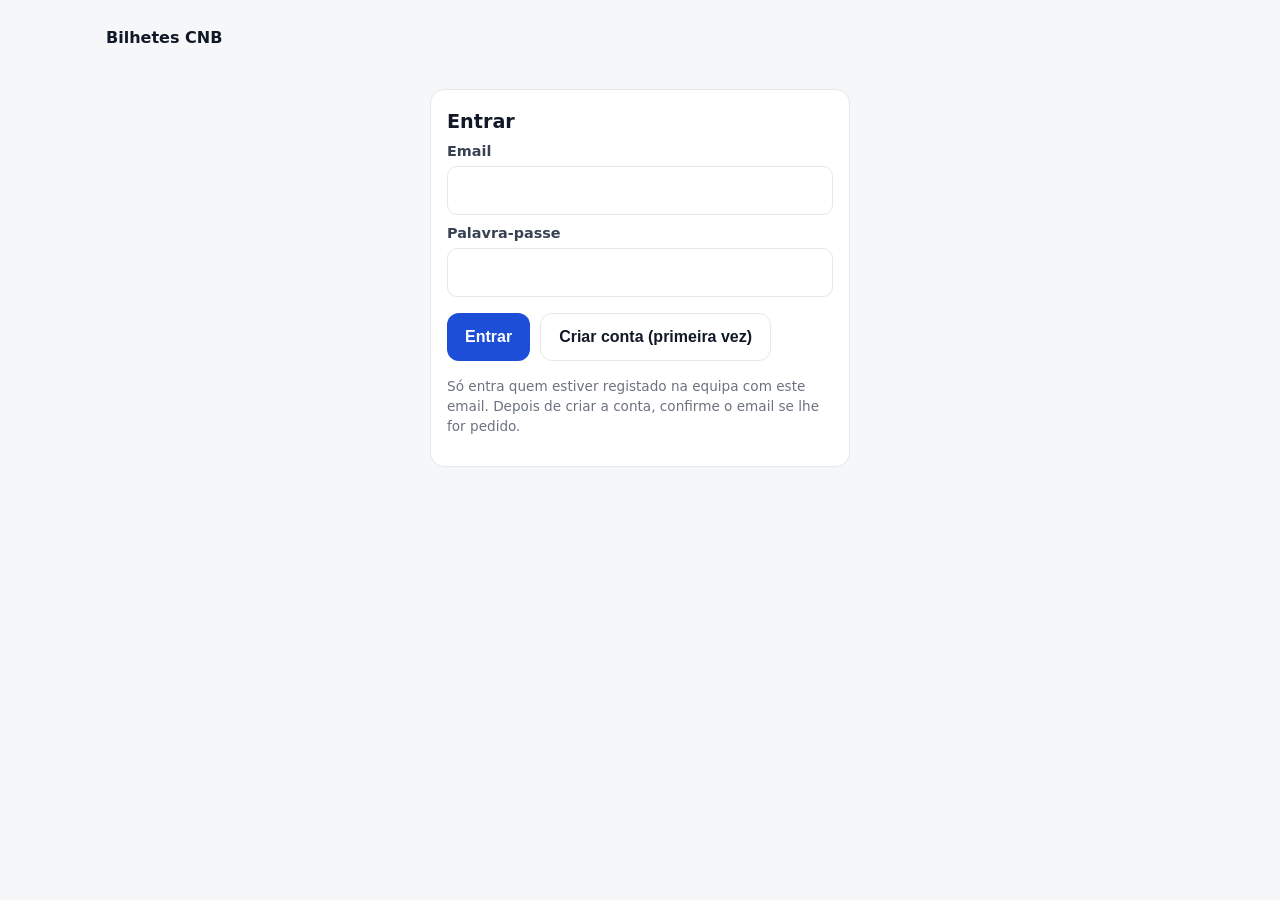
==== admin/index.html @ db4824f4 "Add files via upload" ====
<!doctype html>
<html lang="pt">
<head>
<meta charset="utf-8"><meta name="viewport" content="width=device-width, initial-scale=1">
<title>Bilhetes CNB · Administração</title>
<link rel="stylesheet" href="../comum.css">
<style>
  .contentor{max-width:1100px}
  nav{display:flex;gap:4px;flex-wrap:wrap;margin:8px 0 14px}nav a{padding:8px 12px;border-radius:10px;text-decoration:none;color:#374151;font-weight:600;font-size:.92rem}nav a.act{background:#fff;border:1px solid var(--borda);color:var(--azul-escuro)}
  .grelha{display:grid;grid-template-columns:repeat(auto-fit,minmax(240px,1fr));gap:12px}
  .kpi b{display:block;font-size:1.6rem}
  .tabs{display:flex;gap:6px;margin:8px 0}.tabs button{background:#fff;border:1px solid var(--borda);border-radius:999px;padding:6px 12px;font-weight:600}.tabs button.act{background:var(--azul);color:#fff;border-color:var(--azul)}
  .estado-paga{color:var(--verde);font-weight:700}.estado-reservada{color:var(--amarelo);font-weight:700}.estado-cancelada,.estado-reembolsada,.estado-anulado{color:var(--vermelho)}
  dialog{border:0;border-radius:16px;padding:0;width:min(640px,96vw)}dialog .cartao{margin:0;border:0}dialog::backdrop{background:rgba(0,0,0,.4)}
  .acc{display:flex;gap:6px;flex-wrap:wrap}.acc .btn{padding:6px 10px;min-height:0;font-size:.85rem;width:auto}
  .trocar{overflow:auto}
  @media(max-width:700px){table{font-size:.85rem}}
</style>
</head>
<body>
<div class="contentor">
  <div class="topo"><div><b>Bilhetes CNB</b> <span class="mudo" id="quem"></span></div><div class="linha"><button class="btn sec oculto" id="btnSair">Sair</button></div></div>

  <section id="login" class="cartao" style="max-width:420px;margin:30px auto">
    <h2>Entrar</h2>
    <label>Email</label><input id="email" type="email" autocomplete="username">
    <label>Palavra-passe</label><input id="senha" type="password" autocomplete="current-password">
    <p class="linha"><button class="btn" id="btnEntrar">Entrar</button><button class="btn sec" id="btnCriar">Criar conta (primeira vez)</button></p>
    <p class="mudo pequeno">Só entra quem estiver registado na equipa com este email. Depois de criar a conta, confirme o email se lhe for pedido.</p>
    <p id="loginMsg" class="oculto"></p>
  </section>

  <nav id="nav" class="oculto">
    <a href="#painel">Painel</a><a href="#eventos">Eventos</a><a href="#vendas">Vendas</a><a href="#convites">Convites</a><a href="#clientes">Clientes</a><a href="#campanhas">Campanhas</a><a href="#mensagens">Mensagens</a><a href="#relatorios">Relatórios</a><a href="#pulseiras">Pulseiras</a><a href="#definicoes">Definições</a>
  </nav>
  <div id="app"></div>
</div>
<dialog id="dlg"><div class="cartao" id="dlgCorpo"></div></dialog>

<script src="../config.js"></script>
<script type="module">
import { createClient } from "https://esm.sh/@supabase/supabase-js@2";
import { C, $, $$, esc, data, dataCurta, hora, mt, md, mostrarErro } from "../comum.js";
const sb = createClient(C.SUPABASE_URL, C.SUPABASE_ANON_KEY);
let eu = null; // ficha de staff
const app = $("#app");

// ---------- sessão ----------
$("#btnEntrar").onclick = async () => { const { error } = await sb.auth.signInWithPassword({ email: $("#email").value.trim(), password: $("#senha").value }); if (error) return msgLogin(error.message, true); arranque(); };
$("#btnCriar").onclick = async () => { const { error } = await sb.auth.signUp({ email: $("#email").value.trim(), password: $("#senha").value }); if (error) return msgLogin(error.message, true); msgLogin("Conta criada. Se recebeu um email de confirmação, confirme e volte a entrar."); };
$("#btnSair").onclick = async () => { await sb.auth.signOut(); location.reload(); };
function msgLogin(t, erro) { const m = $("#loginMsg"); m.className = erro ? "erro" : "ok"; m.textContent = t; }
async function arranque() {
  const { data: { session } } = await sb.auth.getSession(); if (!session) return;
  const { data: s } = await sb.rpc("fn_staff_actual");
  if (!s) return msgLogin("Esta conta não está na equipa. Peça ao administrador para o registar com este email.", true);
  eu = s; $("#login").classList.add("oculto"); $("#nav").classList.remove("oculto"); $("#btnSair").classList.remove("oculto"); $("#quem").textContent = `· ${s.nome} (${s.perfil})`;
  if (!location.hash) location.hash = "#painel"; rota();
}
window.addEventListener("hashchange", rota);
async function rota() { if (!eu) return; const r = location.hash.replace("#", "").split("/"); $$("#nav a").forEach((a) => a.classList.toggle("act", a.getAttribute("href") === "#" + r[0]));
  app.innerHTML = "<p class='mudo'>A carregar…</p>";
  try { await ({ painel, eventos, vendas, convites, clientes, campanhas, mensagens, relatorios, pulseiras, definicoes }[r[0]] || painel)(r.slice(1)); }
  catch (e) { app.innerHTML = `<div class="erro">${esc(e.message || e)}</div>`; } }

// ---------- utilitários ----------
async function rpc(fn, args) { const { data, error } = await sb.rpc(fn, args); if (error) throw new Error(error.message); return data; }
async function q(builder) { const { data, error } = await builder; if (error) throw new Error(error.message); return data; }
function dialogo(html, onOpen) { $("#dlgCorpo").innerHTML = html + `<p class="linha" style="justify-content:flex-end"><button class="btn sec" id="dlgFechar">Fechar</button></p>`; $("#dlg").showModal(); $("#dlgFechar").onclick = () => $("#dlg").close(); onOpen?.(); }
const v = (id) => $("#" + id)?.value?.trim();
const opt = (lista, val, lab, sel) => lista.map((x) => `<option value="${x[val]}" ${sel == x[val] ? "selected" : ""}>${esc(lab(x))}</option>`).join("");
const campo = (id, rot, tipo = "text", val = "", extra = "") => `<label>${rot}</label><input id="${id}" type="${tipo}" value="${esc(val)}" ${extra}>`;
async function eventosLista() { return q(sb.from("eventos").select("id, nome, slug, inicio_em, estado, lotacao").order("inicio_em", { ascending: false })); }
const isoLocal = (iso) => iso ? new Date(new Date(iso).getTime() - new Date().getTimezoneOffset() * 60000).toISOString().slice(0, 16) : "";
const deLocal = (s) => s ? new Date(s).toISOString() : null;

// ---------- painel ----------
async function painel() {
  const r = await q(sb.from("v_conciliacao_evento").select("*"));
  const evs = await eventosLista(); const por = Object.fromEntries(r.map((x) => [x.evento_id, x]));
  app.innerHTML = `<h1>Painel</h1><div class="grelha">` + evs.filter((e) => e.estado !== "encerrado" && e.estado !== "cancelado").map((e) => { const c = por[e.id] || {}; return `<div class="cartao kpi"><div class="mudo">${dataCurta(e.inicio_em)} · <span class="etiqueta">${e.estado}</span></div><h3>${esc(e.nome)}</h3>
    <div class="linha"><div><b>${c.bilhetes_emitidos ?? 0}</b><span class="mudo pequeno">bilhetes</span></div><div><b>${mt(c.receita)}</b><span class="mudo pequeno">receita</span></div><div><b>${c.validados ?? 0}</b><span class="mudo pequeno">entraram</span></div></div>
    <div class="mudo pequeno">${c.reservas_por_pagar ?? 0} reservas por pagar · ${c.convites ?? 0} convites · ${c.envios_falhados ?? 0} envios falhados</div>
    <p class="acc"><a class="btn" href="#vendas/${e.id}">Vendas</a><a class="btn sec" href="#eventos/${e.id}">Editar</a><a class="btn sec" href="../comprar/?e=${e.slug}" target="_blank">Página de compra</a></p></div>`; }).join("") + `</div>`;
}

// ---------- eventos ----------
async function eventos([id]) {
  if (id === "novo" || id) return editarEvento(id === "novo" ? null : id);
  const evs = await eventosLista();
  app.innerHTML = `<div class="topo"><h1>Eventos</h1>${eu.perfil === "admin" ? `<a class="btn" href="#eventos/novo">Novo evento</a>` : ""}</div><div class="cartao trocar"><table><tr><th>Evento</th><th>Data</th><th>Estado</th><th>Lotação</th><th></th></tr>${evs.map((e) => `<tr><td><b>${esc(e.nome)}</b><br><span class="mudo pequeno">/${e.slug}</span></td><td>${data(e.inicio_em)}</td><td>${e.estado}</td><td>${e.lotacao}</td><td class="acc"><a class="btn sec" href="#eventos/${e.id}">Abrir</a></td></tr>`).join("")}</table></div>`;
}
async function editarEvento(id) {
  const ev = id ? (await q(sb.from("eventos").select("*").eq("id", id).single())) : { nome: "", slug: "", lotacao: 300, estado: "rascunho", reentrada_permitida: true, idade_minima: 18, transferencia_ate_horas: 24, faq: [] };
  const tipos = id ? await q(sb.from("tipos_bilhete").select("*, lotes_preco(*)").eq("evento_id", id).order("ordem")) : [];
  const admin = eu.perfil === "admin";
  app.innerHTML = `<p><a href="#eventos">← Eventos</a></p><h1>${id ? esc(ev.nome) : "Novo evento"}</h1>
  <div class="cartao"><div class="grelha">
    <div>${campo("nome", "Nome", "text", ev.nome)}${campo("slug", "Endereço (slug)", "text", ev.slug, 'placeholder="noite-de-fado"')}<label>Estado</label><select id="estado">${opt(["rascunho", "a_venda", "esgotado", "encerrado", "cancelado"].map((x) => ({ x })), "x", (o) => o.x, ev.estado)}</select></div>
    <div>${campo("inicio", "Início", "datetime-local", isoLocal(ev.inicio_em))}${campo("portas", "Abertura de portas", "datetime-local", isoLocal(ev.portas_em))}${campo("lotacao", "Lotação (máx. 1.200)", "number", ev.lotacao, 'max="1200" min="1"')}</div>
    <div>${campo("local", "Local", "text", ev.local || C.LOCAL)}${campo("idade", "Idade mínima", "number", ev.idade_minima)}${campo("transf", "Transferência até (horas antes)", "number", ev.transferencia_ate_horas)}<div class="cx"><input type="checkbox" id="reentrada" ${ev.reentrada_permitida ? "checked" : ""}><label for="reentrada" style="margin:0">Permite saída e reentrada com a pulseira</label></div><div class="cx"><input type="checkbox" id="soInv" ${ev.so_pulseiras_inventario ? "checked" : ""}><label for="soInv" style="margin:0">Só aceita pulseiras do inventário (lista do fornecedor)</label></div></div>
  </div>
  <label>Descrição</label><textarea id="descricao" rows="3">${esc(ev.descricao || "")}</textarea>
  ${campo("imagem", "URL da imagem de capa", "text", ev.imagem_url || "")}
  <label>Perguntas frequentes (uma por linha: Pergunta | Resposta)</label><textarea id="faq" rows="4">${esc((ev.faq || []).map((f) => `${f.pergunta} | ${f.resposta}`).join("\n"))}</textarea>
  ${admin ? `<p><button class="btn" id="btnGuardar">Guardar evento</button></p>` : ""}<p id="evMsg" class="oculto"></p></div>
  ${id ? `<div class="cartao"><div class="topo"><h2>Tipos de bilhete e lotes</h2>${admin ? `<button class="btn sec" id="btnNovoTipo">Novo tipo</button>` : ""}</div><div class="trocar"><table><tr><th>Tipo</th><th>Natureza</th><th>Preço base</th><th>Qtd</th><th>Pulseira</th><th>Lotes</th><th></th></tr>
    ${tipos.map((t) => `<tr><td><b>${esc(t.nome)}</b>${t.instrucao_porta ? `<br><span class="mudo pequeno">${esc(t.instrucao_porta)}</span>` : ""}</td><td>${t.tipo}</td><td>${mt(t.preco_base)}</td><td>${t.quantidade}</td><td><span style="display:inline-block;width:14px;height:14px;border-radius:7px;background:${t.cor_hex};vertical-align:middle"></span> ${esc(t.cor_pulseira)}</td>
    <td class="pequeno">${(t.lotes_preco || []).sort((a, b) => a.ordem - b.ordem).map((l) => `${esc(l.nome)}: ${mt(l.preco)}${l.termina_em ? " até " + data(l.termina_em) : ""}${l.termina_apos_qtd ? " ou " + l.termina_apos_qtd + " vendidos" : ""}${l.so_crm ? " (só CRM)" : ""}`).join("<br>") || "—"}</td>
    <td class="acc">${admin ? `<button class="btn sec" data-tipo="${t.id}">Editar</button>` : ""}</td></tr>`).join("")}</table></div></div>
  <div class="cartao"><h2>Quotas de convites</h2><div id="quotas"></div></div>
  <div class="cartao"><h2>Códigos promocionais</h2><div id="promos"></div></div>` : ""}`;
  $("#btnGuardar") && ($("#btnGuardar").onclick = async () => {
    const faq = v("faq").split("\n").filter((l) => l.includes("|")).map((l) => { const [p, ...r] = l.split("|"); return { pergunta: p.trim(), resposta: r.join("|").trim() }; });
    const obj = { nome: v("nome"), slug: v("slug").toLowerCase().replace(/[^a-z0-9-]/g, "-"), estado: v("estado"), inicio_em: deLocal(v("inicio")), portas_em: deLocal(v("portas")), lotacao: Number(v("lotacao")), local: v("local"), idade_minima: Number(v("idade")), transferencia_ate_horas: Number(v("transf")), reentrada_permitida: $("#reentrada").checked, so_pulseiras_inventario: $("#soInv").checked, descricao: v("descricao"), imagem_url: v("imagem") || null, faq };
    try { const r = id ? await q(sb.from("eventos").update(obj).eq("id", id).select().single()) : await q(sb.from("eventos").insert(obj).select().single()); location.hash = "#eventos/" + r.id; if (id) { $("#evMsg").className = "ok"; $("#evMsg").textContent = "Guardado."; rota(); } }
    catch (e) { mostrarErro($("#evMsg"), e); } });
  if (!id) return;
  $("#btnNovoTipo") && ($("#btnNovoTipo").onclick = () => editarTipo(id, null));
  $$("[data-tipo]").forEach((b) => b.onclick = () => editarTipo(id, tipos.find((t) => t.id === b.dataset.tipo)));
  // quotas
  const staff = await q(sb.from("staff").select("id, nome, perfil").eq("activo", true).order("nome"));
  const quotas = await q(sb.from("quotas_convites").select("*").eq("evento_id", id));
  $("#quotas").innerHTML = `<table>${staff.map((s) => { const qu = quotas.find((x) => x.staff_id === s.id); return `<tr><td>${esc(s.nome)} <span class="mudo pequeno">${s.perfil}</span></td><td style="width:140px"><input type="number" min="0" value="${qu?.quota ?? 0}" data-quota="${s.id}" ${admin ? "" : "disabled"}></td></tr>`; }).join("")}</table>${admin ? `<p><button class="btn sec" id="btnQuotas">Guardar quotas</button></p>` : ""}`;
  $("#btnQuotas") && ($("#btnQuotas").onclick = async () => { const rows = $$("[data-quota]").map((i) => ({ staff_id: i.dataset.quota, evento_id: id, quota: Number(i.value) })); await q(sb.from("quotas_convites").upsert(rows)); alert("Quotas guardadas."); });
  // promos
  const promos = await q(sb.from("codigos_promo").select("*").or(`evento_id.eq.${id},evento_id.is.null`).order("criado_em", { ascending: false }));
  $("#promos").innerHTML = `<table><tr><th>Código</th><th>Desconto</th><th>Usos</th><th>Promotor</th><th>Validade</th></tr>${promos.map((p) => `<tr><td><b>${esc(p.codigo)}</b>${p.evento_id ? "" : " <span class='mudo pequeno'>(todos)</span>"}</td><td>${p.desconto_pct ? p.desconto_pct + "%" : ""} ${p.desconto_valor ? mt(p.desconto_valor) : ""}</td><td>${p.usos}${p.max_usos ? "/" + p.max_usos : ""}</td><td>${esc(p.promotor_nome || "")} ${p.comissao_pct ? p.comissao_pct + "%" : ""}</td><td>${p.valido_ate ? data(p.valido_ate) : "—"}</td></tr>`).join("")}</table>
  ${["admin", "comunicacao"].includes(eu.perfil) ? `<div class="linha" style="margin-top:10px"><input id="pCod" placeholder="CÓDIGO" style="flex:1"><input id="pPct" type="number" placeholder="% desconto" style="width:120px"><input id="pVal" type="number" placeholder="MT desconto" style="width:120px"><input id="pMax" type="number" placeholder="máx. usos" style="width:110px"><input id="pProm" placeholder="promotor" style="flex:1"><input id="pCom" type="number" placeholder="% comissão" style="width:110px"><button class="btn" id="btnPromo">Criar</button></div>` : ""}`;
  $("#btnPromo") && ($("#btnPromo").onclick = async () => { try { await q(sb.from("codigos_promo").insert({ evento_id: id, codigo: v("pCod").toUpperCase(), desconto_pct: v("pPct") || null, desconto_valor: v("pVal") || null, max_usos: v("pMax") || null, promotor_nome: v("pProm") || null, comissao_pct: v("pCom") || 0 })); rota(); } catch (e) { alert(e.message); } });
}
function editarTipo(eventoId, t) {
  t = t || { nome: "", tipo: "pago", preco_base: 0, quantidade: 100, cor_pulseira: "azul", cor_hex: "#2563eb", ordem: 1, lotes_preco: [] };
  const lotes = (t.lotes_preco || []).sort((a, b) => a.ordem - b.ordem);
  dialogo(`<h2>${t.id ? "Editar tipo" : "Novo tipo de bilhete"}</h2>${campo("tNome", "Nome", "text", t.nome)}<label>Natureza</label><select id="tTipo">${opt([{ x: "pago", n: "Pago" }, { x: "convite", n: "Convite (escrito CONVITE)" }, { x: "convite_especial", n: "Convite especial (sinal dourado, sem a palavra convite)" }], "x", (o) => o.n, t.tipo)}</select>
  <div class="grelha">${campo("tPreco", "Preço base (MT)", "number", t.preco_base)}${campo("tQtd", "Quantidade", "number", t.quantidade)}${campo("tCor", "Cor da pulseira", "text", t.cor_pulseira)}${campo("tHex", "Cor (hex)", "color", t.cor_hex)}${campo("tOrdem", "Ordem", "number", t.ordem)}</div>
  ${campo("tInst", "Instrução à porta (opcional)", "text", t.instrucao_porta || "")}
  <h3>Lotes de preço (só para bilhetes pagos)</h3><p class="mudo pequeno">Um por linha: Nome | Preço | termina em (AAAA-MM-DD HH:MM, opcional) | termina após N vendidos (opcional) | crm (escreva "crm" para pré-venda só a clientes)</p>
  <textarea id="tLotes" rows="4">${esc(lotes.map((l) => `${l.nome} | ${l.preco} | ${l.termina_em ? isoLocal(l.termina_em).replace("T", " ") : ""} | ${l.termina_apos_qtd ?? ""} | ${l.so_crm ? "crm" : ""}`).join("\n"))}</textarea>
  <p><button class="btn" id="tGuardar">Guardar</button></p><p id="tMsg" class="oculto"></p>`, () => {
    $("#tGuardar").onclick = async () => { try {
      const obj = { evento_id: eventoId, nome: v("tNome"), tipo: v("tTipo"), preco_base: Number(v("tPreco")), quantidade: Number(v("tQtd")), cor_pulseira: v("tCor"), cor_hex: v("tHex"), ordem: Number(v("tOrdem")), instrucao_porta: v("tInst") || null };
      const r = t.id ? await q(sb.from("tipos_bilhete").update(obj).eq("id", t.id).select().single()) : await q(sb.from("tipos_bilhete").insert(obj).select().single());
      await q(sb.from("lotes_preco").delete().eq("tipo_bilhete_id", r.id));
      const ls = v("tLotes").split("\n").filter((l) => l.trim()).map((l, i) => { const [n, p, te, qd, crm] = l.split("|").map((x) => (x || "").trim()); return { tipo_bilhete_id: r.id, nome: n, preco: Number(p), termina_em: te ? deLocal(te.replace(" ", "T")) : null, termina_apos_qtd: qd ? Number(qd) : null, so_crm: /crm/i.test(crm || ""), ordem: i + 1 }; });
      if (ls.length) await q(sb.from("lotes_preco").insert(ls)); $("#dlg").close(); rota(); } catch (e) { mostrarErro($("#tMsg"), e); } }; });
}

// ---------- vendas ----------
async function vendas([evId]) {
  const evs = (await eventosLista()).filter((e) => e.estado === "a_venda" || e.estado === "esgotado" || e.id === evId);
  evId = evId || evs[0]?.id; if (!evId) { app.innerHTML = "<p>Nenhum evento à venda.</p>"; return; }
  const precos = await rpc("fn_precos_evento", { p_evento: evId });
  const enc = await q(sb.from("encomendas").select("*, cliente:clientes(nome, telemovel), itens:encomenda_itens(quantidade, preco_unitario, tipo:tipos_bilhete(nome)), bilhetes(id, codigo_curto, estado, token, portador_nome, convite_tipo)").eq("evento_id", evId).order("criado_em", { ascending: false }).limit(300));
  app.innerHTML = `<div class="topo"><h1>Vendas</h1><select id="selEv" style="width:auto">${opt(evs, "id", (e) => e.nome, evId)}</select></div>
  <div class="cartao"><h2>Nova venda assistida</h2><div class="grelha">
    <div>${campo("vTel", "Telemóvel do cliente", "tel", "", 'placeholder="84 123 4567"')}${campo("vNome", "Nome", "text")}${campo("vEmail", "Email (opcional)", "email")}</div>
    <div><label>Bilhetes</label>${precos.map((p) => `<div class="linha"><span style="flex:1">${esc(p.nome)} · ${mt(p.preco)} <span class="mudo pequeno">${esc(p.lote || "")} · ${p.disponivel} disp.</span></span><input type="number" min="0" max="20" value="0" data-tipo="${p.tipo_bilhete_id}" style="width:80px"></div>`).join("")}
      <label>Entrega</label><select id="vEntrega"><option value="whatsapp">WhatsApp</option><option value="impressao">O cliente imprime</option><option value="levantamento">Levanta no CNB</option></select>${campo("vPromo", "Código promocional", "text")}${campo("vObs", "Observações (sem dados sensíveis)", "text")}</div></div>
    <p><button class="btn" id="btnVender">Registar reserva e enviar termos</button></p><p id="vMsg" class="oculto"></p></div>
  <div class="cartao"><div class="tabs" id="filtro"><button data-f="" class="act">Todas</button><button data-f="reservada">Por pagar</button><button data-f="paga">Pagas</button><button data-f="cancelada">Canceladas</button></div>
  <div class="trocar"><table id="tabEnc"><tr><th>Quando</th><th>Cliente</th><th>Bilhetes</th><th>Total</th><th>Estado</th><th>Entrega</th><th></th></tr></table></div></div>`;
  $("#selEv").onchange = () => location.hash = "#vendas/" + $("#selEv").value;
  $("#vTel").onblur = async () => { const t = v("vTel").replace(/\D/g, ""); if (t.length < 9) return; const { data } = await sb.from("clientes").select("nome, email").eq("telemovel", t.length === 9 ? "+258" + t : "+" + t).maybeSingle(); if (data) { $("#vNome").value = data.nome; $("#vEmail").value = data.email || ""; } };
  $("#btnVender").onclick = async () => { try {
    const itens = $$("[data-tipo]").map((i) => ({ tipo_bilhete_id: i.dataset.tipo, quantidade: Number(i.value) })).filter((i) => i.quantidade > 0);
    const r = await rpc("fn_criar_encomenda", { p: { evento_id: evId, cliente: { telemovel: v("vTel"), nome: v("vNome"), email: v("vEmail") }, itens, canal: "assistida", entrega: v("vEntrega"), codigo_promo: v("vPromo") || null, observacoes: v("vObs") } });
    await vendas([evId]); $("#vMsg").className = "ok"; $("#vMsg").innerHTML = `Reserva criada: total ${mt(r.total)}, expira ${data(r.expira_em)}. O cliente recebe o pedido de aceitação dos termos por WhatsApp. Ligação directa: <a href="../t/?o=${r.token_publico}" target="_blank">${location.origin}${location.pathname.replace("admin/", "")}t/?o=${r.token_publico}</a>`; } catch (e) { mostrarErro($("#vMsg"), e); } };
  const desenhar = (f) => { $("#tabEnc").innerHTML = `<tr><th>Quando</th><th>Cliente</th><th>Bilhetes</th><th>Total</th><th>Estado</th><th>Entrega</th><th></th></tr>` + enc.filter((e) => !f || e.estado === f).map((e) => `<tr><td class="pequeno">${data(e.criado_em)}<br><span class="mudo">${e.canal}</span></td><td><b>${esc(e.cliente?.nome)}</b><br><span class="mudo pequeno">${e.cliente?.telemovel}</span></td>
    <td class="pequeno">${(e.itens || []).map((i) => `${i.quantidade}× ${esc(i.tipo?.nome)}`).join(", ")}${e.bilhetes?.length ? "<br>" + e.bilhetes.map((b) => `<a href="../b/?t=${b.token}" target="_blank" class="${b.estado === "anulado" ? "estado-anulado" : ""}">${b.codigo_curto}</a>`).join(" ") : ""}</td>
    <td>${mt(e.total)}${e.meio_pagamento ? `<br><span class="mudo pequeno">${e.meio_pagamento} ${esc(e.referencia_pagamento || "")}</span>` : ""}</td><td><span class="estado-${e.estado}">${e.estado}</span><br><span class="mudo pequeno">${e.termos_aceites_em ? "termos ✔" : "termos por aceitar"}</span></td><td>${e.entrega}${e.levantado_em ? "<br><span class='mudo pequeno'>levantado</span>" : ""}</td>
    <td class="acc">${e.estado === "reservada" ? `<button class="btn" data-pagar="${e.id}">Confirmar pagamento</button>` : ""}${e.estado === "paga" && e.entrega === "levantamento" && !e.levantado_em ? `<button class="btn sec" data-levantar="${e.id}">Levantado</button>` : ""}${["reservada", "paga"].includes(e.estado) ? `<button class="btn sec" data-cancelar="${e.id}">Cancelar</button>` : ""}${e.bilhetes?.some((b) => b.estado === "emitido") ? `<button class="btn sec" data-bilhetes="${e.id}">Bilhetes</button>` : ""}<button class="btn sec" data-termos="${e.token_publico}">Ligação termos</button></td></tr>`).join("");
    $$("[data-pagar]").forEach((b) => b.onclick = () => confirmarPagamento(enc.find((x) => x.id === b.dataset.pagar), evId));
    $$("[data-levantar]").forEach((b) => b.onclick = async () => { await rpc("fn_registar_levantamento", { p_encomenda: b.dataset.levantar }); vendas([evId]); });
    $$("[data-cancelar]").forEach((b) => b.onclick = async () => { const m = prompt("Motivo do cancelamento:"); if (!m) return; const e = enc.find((x) => x.id === b.dataset.cancelar); const reemb = e.estado === "paga" && confirm("A encomenda está paga. Registar como REEMBOLSADA? (Cancelar = só cancelar)"); await rpc("fn_cancelar_encomenda", { p_encomenda: e.id, p_motivo: m, p_reembolso: reemb }); vendas([evId]); });
    $$("[data-bilhetes]").forEach((b) => b.onclick = () => gerirBilhetes(enc.find((x) => x.id === b.dataset.bilhetes), evId));
    $$("[data-termos]").forEach((b) => b.onclick = () => { const u = `${location.origin}${location.pathname.replace("admin/", "")}t/?o=${b.dataset.termos}`; navigator.clipboard?.writeText(u); alert("Ligação copiada:\n" + u); }); };
  $$("#filtro button").forEach((b) => b.onclick = () => { $$("#filtro button").forEach((x) => x.classList.remove("act")); b.classList.add("act"); desenhar(b.dataset.f); }); desenhar("");
}
function confirmarPagamento(e, evId) {
  dialogo(`<h2>Confirmar pagamento</h2><p><b>${esc(e.cliente?.nome)}</b> · ${mt(e.total)}</p><label>Meio</label><select id="pMeio">${opt(["numerario", "mpesa", "emola", "mkesh", "pos_bancario", "transferencia"].map((x) => ({ x })), "x", (o) => o.x, e.meio_pagamento)}</select>${campo("pRef", "Referência da transacção", "text", e.referencia_pagamento || "")}${campo("pDoc", "N.º do documento fiscal", "text", e.documento_fiscal || "")}<p><button class="btn" id="pOk">Confirmar</button></p><p id="pMsg" class="oculto"></p>`,
    () => { $("#pOk").onclick = async () => { try { const r = await rpc("fn_confirmar_pagamento", { p_encomenda: e.id, p_meio: v("pMeio"), p_referencia: v("pRef"), p_documento_fiscal: v("pDoc") || null }); $("#dlg").close(); alert(r.emitidos ? "Pagamento confirmado. Bilhetes emitidos e a enviar." : "Pagamento confirmado. O cliente ainda não aceitou os termos; foi-lhe enviado um lembrete. Os bilhetes são emitidos assim que aceitar."); vendas([evId]); } catch (er) { mostrarErro($("#pMsg"), er); } }; });
}
function gerirBilhetes(e, evId) {
  dialogo(`<h2>Bilhetes de ${esc(e.cliente?.nome)}</h2><table>${e.bilhetes.map((b) => `<tr><td><b>${b.codigo_curto}</b><br><span class="mudo pequeno">${esc(b.portador_nome || "")} · ${b.estado}</span></td><td class="acc">${b.estado === "emitido" ? `<a class="btn sec" href="../b/?t=${b.token}" target="_blank">Ver</a><button class="btn sec" data-re="${b.id}">Reemitir</button><button class="btn sec" data-tr="${b.id}">Transferir</button>` : ""}</td></tr>`).join("")}</table><p id="bMsg" class="oculto"></p>`, () => {
    $$("[data-re]").forEach((x) => x.onclick = async () => { const m = prompt("Motivo da reemissão (o código antigo deixa de valer):"); if (!m) return; try { await rpc("fn_reemitir_bilhete", { p_bilhete: x.dataset.re, p_motivo: m }); $("#dlg").close(); vendas([evId]); } catch (er) { mostrarErro($("#bMsg"), er); } });
    $$("[data-tr]").forEach((x) => x.onclick = async () => { const n = prompt("Nome do novo portador:"); const t = n && prompt("Telemóvel do novo portador:"); if (!t) return; try { await rpc("fn_transferir_bilhete", { p_bilhete: x.dataset.tr, p_novo_nome: n, p_novo_telemovel: t }); $("#dlg").close(); vendas([evId]); } catch (er) { mostrarErro($("#bMsg"), er); } }); });
}

// ---------- convites ----------
async function convites() {
  const evs = (await eventosLista()).filter((e) => ["a_venda", "esgotado"].includes(e.estado));
  const tipos = await q(sb.from("tipos_bilhete").select("id, nome, tipo, evento_id").neq("tipo", "pago").eq("activo", true));
  const meus = await q(sb.from("bilhetes").select("codigo_curto, portador_nome, convite_tipo, convite_motivo, estado, emitido_em, token, evento:eventos(nome), staff:staff!convidado_por(nome)").neq("convite_tipo", "pago").order("emitido_em", { ascending: false }).limit(200));
  app.innerHTML = `<h1>Convites</h1><div class="cartao"><div class="grelha"><div><label>Evento</label><select id="cEv">${opt(evs, "id", (e) => e.nome)}</select><label>Tipo</label><select id="cTipo"></select>${campo("cQtd", "Quantidade", "number", 1)}</div>
  <div>${campo("cNome", "Nome do convidado", "text")}${campo("cTel", "Telemóvel (opcional; sem ele o convite é impresso)", "tel")}${campo("cMotivo", "Motivo (obrigatório)", "text", "", 'placeholder="Imprensa, patrocinador, artista…"')}</div></div>
  <p><button class="btn" id="btnConvite">Emitir convite</button></p><p id="cMsg" class="oculto"></p></div>
  <div class="cartao trocar"><h2>Convites emitidos</h2><table><tr><th>Quando</th><th>Evento</th><th>Convidado</th><th>Tipo</th><th>Motivo</th><th>Por</th><th>Estado</th></tr>${meus.map((b) => `<tr><td class="pequeno">${data(b.emitido_em)}</td><td>${esc(b.evento?.nome)}</td><td><a href="../b/?t=${b.token}" target="_blank">${esc(b.portador_nome)}</a> <span class="mudo pequeno">${b.codigo_curto}</span></td><td>${b.convite_tipo === "convite_especial" ? "★ especial" : "convite"}</td><td>${esc(b.convite_motivo)}</td><td>${esc(b.staff?.nome || "")}</td><td>${b.estado}</td></tr>`).join("")}</table></div>`;
  const fTipos = () => { $("#cTipo").innerHTML = opt(tipos.filter((t) => t.evento_id === $("#cEv").value), "id", (t) => `${t.nome} (${t.tipo === "convite_especial" ? "especial" : "convite"})`); }; $("#cEv").onchange = fTipos; fTipos();
  $("#btnConvite").onclick = async () => { try { const r = await rpc("fn_criar_convite", { p_evento: v("cEv"), p_tipo_bilhete: v("cTipo"), p_nome: v("cNome"), p_telemovel: v("cTel") || null, p_motivo: v("cMotivo"), p_quantidade: Number(v("cQtd")) || 1 }); await convites(); $("#cMsg").className = "ok"; $("#cMsg").textContent = `${r.bilhetes.length} convite(s) emitido(s).`; } catch (e) { mostrarErro($("#cMsg"), e); } };
}

// ---------- clientes ----------
async function clientes([id]) {
  if (id) return fichaCliente(id);
  app.innerHTML = `<h1>Clientes</h1><div class="cartao"><p class="linha"><input id="cProc" placeholder="nome, telemóvel, email ou etiqueta" style="flex:1"><button class="btn" id="btnProc">Procurar</button></p><div class="trocar" id="cLista"></div></div>`;
  const procurar = async () => { const t = v("cProc"); let b = sb.from("clientes").select("id, nome, telemovel, email, etiquetas, criado_em").is("fundido_em", null).order("criado_em", { ascending: false }).limit(100);
    if (t) b = b.or(`nome.ilike.%${t}%,telemovel.ilike.%${t.replace(/\D/g, "") || t}%,email.ilike.%${t}%,etiquetas.cs.{${t}}`);
    const l = await q(b); $("#cLista").innerHTML = `<table><tr><th>Nome</th><th>Telemóvel</th><th>Email</th><th>Etiquetas</th><th>Desde</th></tr>${l.map((c) => `<tr><td><a href="#clientes/${c.id}">${esc(c.nome)}</a></td><td>${c.telemovel}</td><td>${esc(c.email || "")}</td><td>${(c.etiquetas || []).map((e) => `<span class="etiqueta">${esc(e)}</span>`).join(" ")}</td><td class="pequeno">${dataCurta(c.criado_em)}</td></tr>`).join("")}</table>`; };
  $("#btnProc").onclick = procurar; $("#cProc").onkeydown = (e) => e.key === "Enter" && procurar(); procurar();
}
async function fichaCliente(id) {
  const c = await q(sb.from("clientes").select("*").eq("id", id).single());
  const enc = await q(sb.from("encomendas").select("id, estado, total, criado_em, evento:eventos(nome), bilhetes(codigo_curto, estado)").eq("cliente_id", id).order("criado_em", { ascending: false }));
  const cons = await q(sb.from("consentimentos").select("*").eq("cliente_id", id).order("seq", { ascending: false }));
  const actual = {}; for (const k of cons) if (!(k.canal in actual)) actual[k.canal] = k;
  const msgs = await q(sb.from("mensagens").select("canal, categoria, direccao, corpo, estado, criado_em").eq("cliente_id", id).order("criado_em", { ascending: false }).limit(30));
  app.innerHTML = `<p><a href="#clientes">← Clientes</a></p><h1>${esc(c.nome)}</h1><div class="grelha">
  <div class="cartao">${campo("fNome", "Nome", "text", c.nome)}${campo("fTel", "Telemóvel", "text", c.telemovel)}${campo("fEmail", "Email", "email", c.email || "")}${campo("fEt", "Etiquetas (separadas por vírgula)", "text", (c.etiquetas || []).join(", "))}<label>Observações</label><textarea id="fObs" rows="3">${esc(c.observacoes || "")}</textarea><p class="linha"><button class="btn" id="fGuardar">Guardar</button><button class="btn sec" id="fExportar">Exportar dados</button>${eu.perfil === "admin" ? `<button class="btn perigo" id="fEliminar">Eliminar (anonimizar)</button>` : ""}</p><p id="fMsg" class="oculto"></p></div>
  <div class="cartao"><h3>Consentimentos actuais</h3><table>${["termos", "whatsapp", "sms", "email"].map((k) => `<tr><td>${k}</td><td>${actual[k] ? (actual[k].concedido ? "<b class='estado-paga'>sim</b>" : "<b class='estado-cancelada'>não</b>") : "<span class='mudo'>sem registo</span>"}</td><td class="pequeno mudo">${actual[k] ? `${data(actual[k].criado_em)} · ${actual[k].recolhido_via}` : ""}</td><td class="acc">${k !== "termos" ? `<button class="btn sec" data-cons="${k}" data-val="${actual[k]?.concedido ? "0" : "1"}">${actual[k]?.concedido ? "Retirar" : "Registar (declarado)"}</button>` : ""}</td></tr>`).join("")}</table><p class="mudo pequeno">Registos feitos pela equipa valem como declaração do cliente feita presencialmente; prefira sempre a aceitação pelo próprio na página de termos.</p></div></div>
  <div class="cartao trocar"><h3>Histórico de compras</h3><table><tr><th>Quando</th><th>Evento</th><th>Estado</th><th>Total</th><th>Bilhetes</th></tr>${enc.map((e) => `<tr><td class="pequeno">${data(e.criado_em)}</td><td>${esc(e.evento?.nome)}</td><td class="estado-${e.estado}">${e.estado}</td><td>${mt(e.total)}</td><td class="pequeno">${(e.bilhetes || []).map((b) => `${b.codigo_curto} (${b.estado})`).join(", ")}</td></tr>`).join("") || "<tr><td colspan=5 class='mudo'>Sem compras.</td></tr>"}</table></div>
  <div class="cartao trocar"><h3>Mensagens</h3><table>${msgs.map((m) => `<tr><td class="pequeno">${data(m.criado_em)}</td><td>${m.direccao === "entrada" ? "⬅" : "➡"} ${m.canal} <span class="mudo">${m.categoria}</span></td><td class="pequeno">${esc(m.corpo || "")}</td><td>${m.estado}</td></tr>`).join("") || "<tr><td class='mudo'>Sem mensagens.</td></tr>"}</table></div>`;
  $("#fGuardar").onclick = async () => { try { await q(sb.from("clientes").update({ nome: v("fNome"), email: v("fEmail") || null, observacoes: v("fObs") || null, etiquetas: v("fEt").split(",").map((x) => x.trim()).filter(Boolean) }).eq("id", id)); $("#fMsg").className = "ok"; $("#fMsg").textContent = "Guardado."; } catch (e) { mostrarErro($("#fMsg"), e); } };
  $("#fExportar").onclick = async () => { const d = await rpc("fn_exportar_cliente", { p_cliente: id }); const a = document.createElement("a"); a.href = URL.createObjectURL(new Blob([JSON.stringify(d, null, 2)], { type: "application/json" })); a.download = `cliente-${id}.json`; a.click(); };
  $("#fEliminar") && ($("#fEliminar").onclick = async () => { const m = prompt("Isto apaga nome, contactos e observações, e retira todos os consentimentos (os registos fiscais ficam anónimos). Motivo:"); if (!m) return; await rpc("fn_eliminar_cliente", { p_cliente: id, p_motivo: m }); location.hash = "#clientes"; });
  $$("[data-cons]").forEach((b) => b.onclick = async () => { await rpc("fn_registar_consentimento", { p_cliente: id, p_canal: b.dataset.cons, p_concedido: b.dataset.val === "1", p_via: "admin" }); fichaCliente(id); });
}

// ---------- campanhas ----------
async function campanhas([id]) {
  const evs = await eventosLista(); const lista = await q(sb.from("campanhas").select("*").order("criada_em", { ascending: false }));
  const selEv = (nome) => `<select id="${nome}" multiple size="3">${opt(evs, "id", (e) => e.nome)}</select>`;
  app.innerHTML = `<h1>Campanhas</h1><div class="cartao"><h2>Nova campanha</h2><div class="grelha">
  <div>${campo("kNome", "Nome interno", "text")}<label>Canal</label><select id="kCanal"><option value="whatsapp">WhatsApp</option><option value="sms">SMS</option></select><label>Categoria</label><select id="kCat"><option value="marketing">Marketing (novos eventos, promoções)</option><option value="utilidade">Utilidade (informação sobre bilhete já comprado)</option></select>${campo("kModelo", "Modelo WhatsApp aprovado", "text", "cnb_novo_evento")}${campo("kParams", "Parâmetros do modelo (separados por |; use {nome})", "text", "{nome}|")}</div>
  <div><label>Texto (SMS e registo; use {nome})</label><textarea id="kCorpo" rows="4"></textarea>${campo("kQuando", "Agendar para (opcional)", "datetime-local")}</div>
  <div><label>Segmento: etiquetas (vírgulas)</label><input id="kEt"><label>Comprou bilhete para</label>${selEv("kComprou")}<label>Não comprou para</label>${selEv("kNao")}<label>Compareceu a</label>${selEv("kComp")}<label>Faltou a</label>${selEv("kFaltou")}</div></div>
  <p><button class="btn" id="kCriar">Criar campanha</button></p><p id="kMsg" class="oculto"></p></div>
  <div class="cartao trocar"><table><tr><th>Campanha</th><th>Canal</th><th>Segmento</th><th>Destinatários</th><th>Custo est. (USD)</th><th>Estado</th><th></th></tr>${lista.map((k) => `<tr><td><b>${esc(k.nome)}</b><br><span class="mudo pequeno">${esc(k.corpo).slice(0, 80)}</span></td><td>${k.canal} / ${k.categoria}</td><td class="pequeno">${esc(JSON.stringify(k.segmento))}</td><td>${k.destinatarios}</td><td>${Number(k.custo_estimado).toFixed(2)}</td><td>${k.estado}${k.agendada_para ? "<br><span class='mudo pequeno'>" + data(k.agendada_para) + "</span>" : ""}</td>
  <td class="acc">${k.estado === "rascunho" ? `<button class="btn sec" data-prep="${k.id}">Contar e estimar</button><button class="btn sec" data-teste="${k.id}">Enviar teste</button><button class="btn" data-env="${k.id}">Enviar</button>` : `<button class="btn sec" data-est="${k.id}">Resultados</button>`}</td></tr>`).join("")}</table></div>`;
  const sel = (id) => [...$("#" + id).selectedOptions].map((o) => o.value);
  $("#kCriar").onclick = async () => { try { await q(sb.from("campanhas").insert({ nome: v("kNome"), canal: v("kCanal"), categoria: v("kCat"), modelo: v("kModelo") || null, corpo: v("kCorpo"), parametros: v("kParams").split("|").map((x) => x.trim()).filter(Boolean), agendada_para: deLocal(v("kQuando")), criada_por: eu.id,
    segmento: { etiquetas: v("kEt").split(",").map((x) => x.trim()).filter(Boolean), comprou_evento: sel("kComprou"), nao_comprou_evento: sel("kNao"), compareceu_evento: sel("kComp"), faltou_evento: sel("kFaltou") } })); campanhas([]); } catch (e) { mostrarErro($("#kMsg"), e); } };
  $$("[data-prep]").forEach((b) => b.onclick = async () => { const r = await rpc("fn_preparar_campanha", { p_campanha: b.dataset.prep }); alert(`${r.destinatarios} destinatários com consentimento. Custo estimado: ${r.custo_estimado_usd.toFixed(2)} USD (preços Meta "Resto de África"; o fornecedor pode acrescentar margem).`); campanhas([]); });
  $$("[data-teste]").forEach((b) => b.onclick = async () => { const t = prompt("Telemóvel de teste (tem de estar no CRM):"); if (!t) return; try { await rpc("fn_enviar_campanha", { p_campanha: b.dataset.teste, p_teste_telemovel: t }); alert("Teste enfileirado."); } catch (e) { alert(e.message); } });
  $$("[data-env]").forEach((b) => b.onclick = async () => { const k = lista.find((x) => x.id === b.dataset.env); if (!confirm(`Enviar "${k.nome}" a ${k.destinatarios} destinatários? (Conte primeiro se o número for 0.)`)) return; const n = await rpc("fn_enviar_campanha", { p_campanha: k.id }); alert(`${n} mensagens enfileiradas (respeitando horário 08h–20h e limite semanal).`); campanhas([]); });
  $$("[data-est]").forEach((b) => b.onclick = async () => { const m = await q(sb.from("mensagens").select("estado").eq("campanha_id", b.dataset.est)); const c = {}; for (const x of m) c[x.estado] = (c[x.estado] || 0) + 1; alert(Object.entries(c).map(([k, n]) => `${k}: ${n}`).join("\n") || "Sem mensagens."); });
}

// ---------- mensagens ----------
async function mensagens() {
  const m = await q(sb.from("mensagens").select("*, cliente:clientes(nome)").order("criado_em", { ascending: false }).limit(200));
  app.innerHTML = `<h1>Mensagens</h1><div class="cartao trocar"><table><tr><th>Quando</th><th>Cliente</th><th>Canal</th><th>Conteúdo</th><th>Estado</th></tr>${m.map((x) => `<tr><td class="pequeno">${data(x.criado_em)}</td><td>${esc(x.cliente?.nome || x.destinatario)}</td><td>${x.direccao === "entrada" ? "⬅ recebida" : "➡"} ${x.canal}<br><span class="mudo pequeno">${x.categoria} ${esc(x.modelo || "")}</span></td><td class="pequeno">${esc((x.corpo || "").slice(0, 160))}${x.imagem_url ? ` <a href="${x.imagem_url}" target="_blank">imagem</a>` : ""}</td><td>${x.estado}${x.erro ? `<br><span class="estado-cancelada pequeno">${esc(x.erro)}</span>` : ""}</td></tr>`).join("")}</table></div>`;
}

// ---------- relatórios ----------
async function relatorios() {
  const [v1, v2, v3, v4, v5] = await Promise.all(["v_vendas_evento", "v_conciliacao_evento", "v_vendas_por_meio", "v_afluencia_porta", "v_vendas_por_lote"].map((t) => q(sb.from(t).select("*"))));
  const tab = (rows, titulo) => rows.length ? `<div class="cartao trocar"><h2>${titulo}</h2><table><tr>${Object.keys(rows[0]).filter((k) => !k.endsWith("_id")).map((k) => `<th>${k.replace(/_/g, " ")}</th>`).join("")}</tr>${rows.map((r) => `<tr>${Object.entries(r).filter(([k]) => !k.endsWith("_id")).map(([k, x]) => `<td>${k === "hora" ? data(x) : esc(x ?? "")}</td>`).join("")}</tr>`).join("")}</table></div>` : "";
  app.innerHTML = `<div class="topo"><h1>Relatórios</h1><button class="btn sec" id="btnExcel">Exportar Excel</button></div>${tab(v2, "Conciliação por evento")}${tab(v1, "Vendas por tipo de bilhete")}${tab(v5, "Vendas por lote")}${tab(v3, "Vendas por meio de pagamento, dia e vendedor")}${tab(v4, "Afluência à porta por hora")}`;
  $("#btnExcel").onclick = async () => { const XLSX = await import("https://esm.sh/xlsx@0.18.5"); const wb = XLSX.utils.book_new(); for (const [n, r] of [["Conciliacao", v2], ["Por tipo", v1], ["Por lote", v5], ["Por meio", v3], ["Afluencia", v4]]) XLSX.utils.book_append_sheet(wb, XLSX.utils.json_to_sheet(r), n); XLSX.writeFile(wb, `relatorios-bilhetes-${new Date().toISOString().slice(0, 10)}.xlsx`); };
}

// ---------- pulseiras (inventário) ----------
async function pulseiras() {
  const r = await rpc("fn_resumo_inventario"); const admin = eu.perfil === "admin";
  app.innerHTML = `<h1>Inventário de pulseiras</h1><div class="grelha">
  <div class="cartao kpi"><b>${r.total || 0}</b><span class="mudo">chips no inventário</span><div class="pequeno">${r.disponiveis || 0} disponíveis, ${r.usadas || 0} usadas, ${r.danificadas || 0} danificadas, ${r.perdidas || 0} perdidas, ${r.reserva || 0} de reserva</div>
  <table style="margin-top:10px"><tr><th>Lote</th><th>Cor</th><th>Chips</th><th>Disponíveis</th></tr>${(r.lotes || []).map((l) => `<tr><td>${esc(l.lote || "")}</td><td>${esc(l.cor || "")}</td><td>${l.n}</td><td>${l.disponiveis}</td></tr>`).join("") || "<tr><td colspan=4 class='mudo'>Sem lotes.</td></tr>"}</table></div>
  ${admin ? `<div class="cartao"><h2>Importar lista do fornecedor</h2><p class="mudo pequeno">Aceita o ficheiro Excel (.xls/.xlsx) ou CSV tal como vem do fornecedor: uma coluna com os UIDs (14 caracteres hexadecimais). Todas as folhas são lidas; pode também colar os UIDs no campo de texto.</p>
    <input type="file" id="invFicheiro" accept=".xls,.xlsx,.csv,.txt"><label>Ou colar UIDs (um por linha)</label><textarea id="invTexto" rows="4"></textarea>
    <div class="grelha">${campo("invLote", "Lote (fornecedor, data)", "text", "Fornecedor, " + new Date().toLocaleDateString("pt-PT"))}${campo("invCor", "Cor (opcional)", "text")}</div>
    <div class="cx"><input type="checkbox" id="invReserva"><label for="invReserva" style="margin:0">Estes são chips de reserva (sobressalentes)</label></div>
    <p><button class="btn" id="invImportar">Importar</button></p><p id="invMsg" class="oculto"></p></div>` : ""}</div>
  <div class="cartao"><h2>Marcar pulseira</h2><div class="linha"><input id="mUid" placeholder="UID (ex. 041B91AA312490)" style="flex:1"><select id="mEstado" style="width:auto"><option value="danificada">danificada</option><option value="perdida">perdida</option>${admin ? `<option value="disponivel">disponível (repor)</option>` : ""}</select><input id="mObs" placeholder="observação" style="flex:1"><button class="btn sec" id="mOk">Marcar</button></div><p id="mMsg" class="oculto"></p></div>`;
  $("#mOk").onclick = async () => { try { await rpc("fn_marcar_pulseira_inventario", { p_uid: v("mUid"), p_estado: v("mEstado"), p_obs: v("mObs") || null }); $("#mMsg").className = "ok"; $("#mMsg").textContent = "Marcada."; } catch (e) { mostrarErro($("#mMsg"), e); } };
  $("#invImportar") && ($("#invImportar").onclick = async () => { try {
    let uids = v("invTexto").split(/\s+/).filter(Boolean);
    const f = $("#invFicheiro").files[0];
    if (f) { const XLSX = await import("https://esm.sh/xlsx@0.18.5"); const wb = XLSX.read(await f.arrayBuffer(), { type: "array" });
      for (const n of wb.SheetNames) for (const row of XLSX.utils.sheet_to_json(wb.Sheets[n], { header: 1 })) for (const c of row) if (/^[0-9a-fA-F:\s-]{8,24}$/.test(String(c))) uids.push(String(c)); }
    uids = uids.map((u) => u.replace(/[^0-9a-fA-F]/g, "").toUpperCase()).filter((u) => u.length === 14 || u.length === 8);
    if (!uids.length) return mostrarErro($("#invMsg"), "Nenhum UID encontrado.");
    const r2 = await rpc("fn_importar_pulseiras", { p_uids: uids, p_lote: v("invLote"), p_cor: v("invCor") || null, p_reserva: $("#invReserva").checked });
    $("#invMsg").className = "ok"; $("#invMsg").textContent = `Importados ${r2.novos} chips novos; ${r2.repetidos} já existiam; ${r2.invalidos} inválidos.`; setTimeout(pulseiras, 1200); } catch (e) { mostrarErro($("#invMsg"), e); } });
}

// ---------- definições ----------
async function definicoes() {
  const defs = Object.fromEntries((await q(sb.from("definicoes").select("*"))).map((d) => [d.chave, d.valor]));
  const staff = await q(sb.from("staff").select("*").order("nome")); const termos = await q(sb.from("termos_versoes").select("*").order("publicado_em", { ascending: false }));
  const admin = eu.perfil === "admin"; const org = defs.organizacao || {};
  app.innerHTML = `<h1>Definições</h1><div class="grelha">
  <div class="cartao"><h2>Organização</h2>${campo("oNome", "Nome", "text", org.nome)}${campo("oNuit", "NUIT", "text", org.nuit)}${campo("oMorada", "Morada", "text", org.morada)}${campo("oTel", "Telefone de contacto", "text", org.telefone)}${campo("oEmail", "Email", "email", org.email)}${campo("oMpesa", "Número M-Pesa para pagamentos manuais", "text", org.mpesa_numero || "")}${campo("oEmola", "Número e-Mola", "text", org.emola_numero || "")}${campo("oBase", "URL base das páginas (sem barra final)", "text", defs.urls?.base)}${campo("oPrazo", "Prazo de pagamento da reserva assistida (minutos)", "number", defs.reservas?.prazo_pagamento_minutos)}${campo("oPrazoOn", "Prazo de pagamento online (minutos)", "number", defs.reservas?.prazo_pagamento_online_minutos)}${campo("oHi", "Envios de marketing: hora início", "number", defs.comunicacao?.hora_inicio)}${campo("oHf", "hora fim", "number", defs.comunicacao?.hora_fim)}${campo("oMax", "Máx. mensagens de marketing por cliente/semana", "number", defs.comunicacao?.max_marketing_semana)}${admin ? `<p><button class="btn" id="oGuardar">Guardar</button></p>` : ""}<p id="oMsg" class="oculto"></p></div>
  <div class="cartao"><h2>Equipa</h2><table><tr><th>Nome</th><th>Email</th><th>Perfil</th><th>Conta</th><th></th></tr>${staff.map((s) => `<tr><td>${esc(s.nome)}</td><td class="pequeno">${esc(s.email || "")}</td><td>${s.perfil}</td><td>${s.auth_user_id ? "ligada" : "<span class='mudo'>por criar</span>"}${s.pin_hash ? " · PIN" : ""}</td><td class="acc">${admin ? `<button class="btn sec" data-pin="${s.id}">PIN</button><button class="btn sec" data-act="${s.id}">${s.activo ? "Desactivar" : "Activar"}</button>` : ""}</td></tr>`).join("")}</table>
  ${admin ? `<div class="linha" style="margin-top:10px"><input id="sNome" placeholder="Nome" style="flex:1"><input id="sEmail" placeholder="email" style="flex:1"><select id="sPerfil" style="width:auto"><option>vendedor</option><option>porta</option><option>comunicacao</option><option>admin</option></select><button class="btn" id="sAdd">Adicionar</button></div><p class="mudo pequeno">A pessoa cria depois a sua conta na página de entrada com o mesmo email. A conta "porta" é partilhada pelos aparelhos; cada pessoa identifica-se com o PIN.</p>` : ""}</div></div>
  <div class="cartao"><h2>Termos e política de privacidade</h2><table><tr><th>Tipo</th><th>Versão</th><th>Título</th><th>Publicado</th><th>Activo</th></tr>${termos.map((t) => `<tr><td>${t.tipo}</td><td>${t.versao}</td><td>${esc(t.titulo)}</td><td>${dataCurta(t.publicado_em)}</td><td>${t.activo ? "✔" : ""}</td></tr>`).join("")}</table>
  ${admin ? `<h3>Nova versão</h3><div class="grelha"><div><label>Tipo</label><select id="tvTipo"><option value="termos">termos</option><option value="privacidade">privacidade</option></select>${campo("tvVersao", "Versão", "text", new Date().toISOString().slice(0, 7) + "-v2")}${campo("tvTitulo", "Título", "text")}</div><div><label>Texto (markdown simples)</label><textarea id="tvTexto" rows="8"></textarea></div></div><p><button class="btn" id="tvGuardar">Publicar e activar</button></p><p class="mudo pequeno">A nova versão aplica-se às compras futuras; as anteriores ficam arquivadas com os consentimentos que as referem.</p>` : ""}</div>`;
  $("#oGuardar") && ($("#oGuardar").onclick = async () => { try { for (const [k, val] of [["organizacao", { ...org, nome: v("oNome"), nuit: v("oNuit"), morada: v("oMorada"), telefone: v("oTel"), email: v("oEmail"), mpesa_numero: v("oMpesa"), emola_numero: v("oEmola") }], ["urls", { base: v("oBase").replace(/\/$/, "") }], ["reservas", { prazo_pagamento_minutos: Number(v("oPrazo")), prazo_pagamento_online_minutos: Number(v("oPrazoOn")) }], ["comunicacao", { ...(defs.comunicacao || {}), hora_inicio: Number(v("oHi")), hora_fim: Number(v("oHf")), max_marketing_semana: Number(v("oMax")) }]]) await q(sb.from("definicoes").upsert({ chave: k, valor: val })); $("#oMsg").className = "ok"; $("#oMsg").textContent = "Guardado."; } catch (e) { mostrarErro($("#oMsg"), e); } });
  $("#sAdd") && ($("#sAdd").onclick = async () => { try { await q(sb.from("staff").insert({ nome: v("sNome"), email: v("sEmail"), perfil: v("sPerfil") })); definicoes(); } catch (e) { alert(e.message); } });
  $$("[data-pin]").forEach((b) => b.onclick = async () => { const p = prompt("Novo PIN (4 a 6 dígitos):"); if (!p) return; try { await rpc("fn_definir_pin", { p_staff: b.dataset.pin, p_pin: p }); definicoes(); } catch (e) { alert(e.message); } });
  $$("[data-act]").forEach((b) => b.onclick = async () => { const s = staff.find((x) => x.id === b.dataset.act); await q(sb.from("staff").update({ activo: !s.activo }).eq("id", s.id)); definicoes(); });
  $("#tvGuardar") && ($("#tvGuardar").onclick = async () => { try { await q(sb.from("termos_versoes").update({ activo: false }).eq("tipo", v("tvTipo")).eq("activo", true)); await q(sb.from("termos_versoes").insert({ tipo: v("tvTipo"), versao: v("tvVersao"), titulo: v("tvTitulo"), texto_md: v("tvTexto"), activo: true })); definicoes(); } catch (e) { alert(e.message); } });
}
arranque();
</script>
</body>
</html>
---- comum.css ----
:root{--azul:#1d4ed8;--azul-escuro:#1e3a8a;--verde:#16a34a;--vermelho:#dc2626;--amarelo:#ca8a04;--dourado:#b8860b;--cinza:#6b7280;--fundo:#f6f7f9;--borda:#e5e7eb;--texto:#111827}
*{box-sizing:border-box}html{-webkit-text-size-adjust:100%}
body{margin:0;font-family:Inter,system-ui,-apple-system,"Segoe UI",Roboto,Helvetica,Arial,sans-serif;background:var(--fundo);color:var(--texto);line-height:1.45}
a{color:var(--azul)}h1,h2,h3{margin:.2em 0 .4em;line-height:1.2}h1{font-size:1.5rem}h2{font-size:1.2rem}h3{font-size:1.05rem}
.cartao{background:#fff;border:1px solid var(--borda);border-radius:14px;padding:16px;margin:12px 0}
.linha{display:flex;gap:10px;align-items:center;flex-wrap:wrap}.col{display:flex;flex-direction:column;gap:8px}
.btn{display:inline-flex;align-items:center;justify-content:center;gap:8px;border:0;border-radius:12px;padding:12px 18px;font-size:1rem;font-weight:600;cursor:pointer;background:var(--azul);color:#fff;min-height:48px;text-decoration:none}
.btn.sec{background:#fff;color:var(--texto);border:1px solid var(--borda)}.btn.perigo{background:var(--vermelho)}.btn.verde{background:var(--verde)}.btn.grande{font-size:1.2rem;min-height:64px;width:100%}
.btn:disabled{opacity:.5;cursor:not-allowed}
input,select,textarea{width:100%;font:inherit;padding:12px;border:1px solid var(--borda);border-radius:10px;background:#fff;min-height:46px}
label{font-size:.9rem;color:#374151;font-weight:600;display:block;margin:8px 0 4px}
.etiqueta{display:inline-block;padding:3px 10px;border-radius:999px;font-size:.8rem;font-weight:700;background:#eef2ff;color:var(--azul-escuro)}
.mudo{color:var(--cinza);font-size:.9rem}.pequeno{font-size:.85rem}.centro{text-align:center}
table{width:100%;border-collapse:collapse;font-size:.92rem}th,td{text-align:left;padding:8px 6px;border-bottom:1px solid var(--borda);vertical-align:top}th{color:var(--cinza);font-weight:600;font-size:.8rem;text-transform:uppercase;letter-spacing:.04em}
.aviso{padding:12px 14px;border-radius:10px;background:#fef3c7;color:#78350f;margin:10px 0}.erro{padding:12px 14px;border-radius:10px;background:#fee2e2;color:#7f1d1d;margin:10px 0}.ok{padding:12px 14px;border-radius:10px;background:#dcfce7;color:#14532d;margin:10px 0}
.cx{display:flex;gap:12px;align-items:flex-start;margin:10px 0}.cx input{width:22px;height:22px;min-height:0;margin-top:2px;flex:none}
.oculto{display:none!important}
.contentor{max-width:720px;margin:0 auto;padding:16px}
.topo{display:flex;justify-content:space-between;align-items:center;gap:10px;padding:10px 0}
.num{font-variant-numeric:tabular-nums}
@media (max-width:600px){.btn{width:100%}.linha>.btn{width:auto;flex:1}}
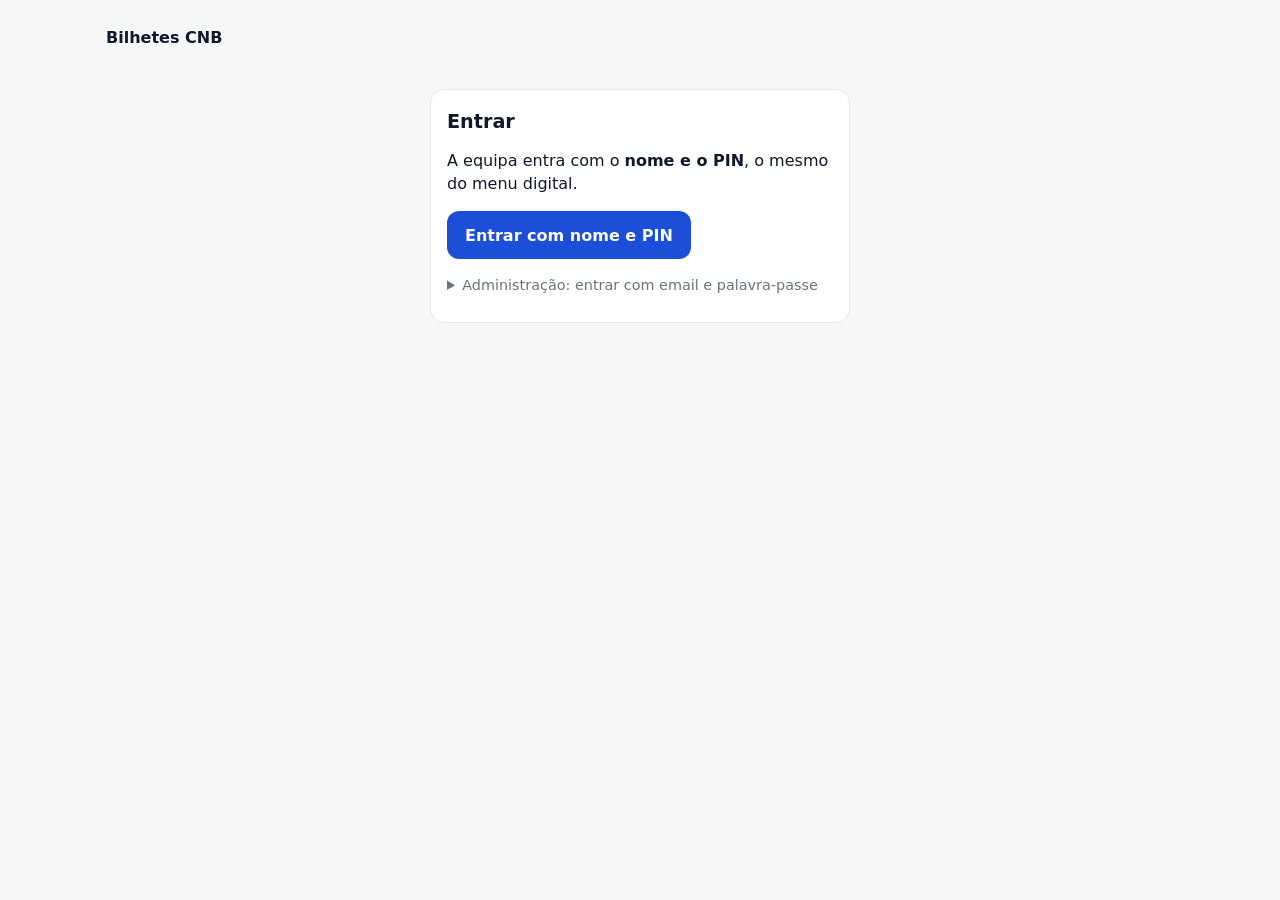
==== commit 4bc1f5c9: "Add files via upload" ====
--- a/admin/index.html
+++ b/admin/index.html
@@ -6,6 +6,7 @@
 <link rel="stylesheet" href="../comum.css">
 <style>
   .contentor{max-width:1100px}
+  .mini{padding:3px 8px;min-height:0;font-size:.8rem;width:auto;margin:2px 0}
   nav{display:flex;gap:4px;flex-wrap:wrap;margin:8px 0 14px}nav a{padding:8px 12px;border-radius:10px;text-decoration:none;color:#374151;font-weight:600;font-size:.92rem}nav a.act{background:#fff;border:1px solid var(--borda);color:var(--azul-escuro)}
   .grelha{display:grid;grid-template-columns:repeat(auto-fit,minmax(240px,1fr));gap:12px}
   .kpi b{display:block;font-size:1.6rem}
@@ -14,6 +15,10 @@
   dialog{border:0;border-radius:16px;padding:0;width:min(640px,96vw)}dialog .cartao{margin:0;border:0}dialog::backdrop{background:rgba(0,0,0,.4)}
   .acc{display:flex;gap:6px;flex-wrap:wrap}.acc .btn{padding:6px 10px;min-height:0;font-size:.85rem;width:auto}
   .trocar{overflow:auto}
+  .badge{display:inline-block;min-width:20px;padding:1px 7px;border-radius:999px;background:var(--verde);color:#fff;font-size:.75rem;text-align:center;margin-left:2px}
+  .aviso-wa{display:flex;gap:10px;align-items:center;justify-content:space-between;flex-wrap:wrap;background:#ecfdf5;border:1px solid #a7f3d0;border-radius:12px;padding:10px 14px;margin-bottom:12px}
+  textarea#waTexto{font-family:inherit;font-size:.95rem}
+  details summary{cursor:pointer;margin:10px 0}
   @media(max-width:700px){table{font-size:.85rem}}
 </style>
 </head>
@@ -23,15 +28,18 @@
 
   <section id="login" class="cartao" style="max-width:420px;margin:30px auto">
     <h2>Entrar</h2>
-    <label>Email</label><input id="email" type="email" autocomplete="username">
-    <label>Palavra-passe</label><input id="senha" type="password" autocomplete="current-password">
-    <p class="linha"><button class="btn" id="btnEntrar">Entrar</button><button class="btn sec" id="btnCriar">Criar conta (primeira vez)</button></p>
-    <p class="mudo pequeno">Só entra quem estiver registado na equipa com este email. Depois de criar a conta, confirme o email se lhe for pedido.</p>
+    <p>A equipa entra com o <b>nome e o PIN</b>, o mesmo do menu digital.</p>
+    <p><a class="btn" id="btnPin" href="/menu-cnb/entrar.html">Entrar com nome e PIN</a></p>
+    <details><summary class="mudo">Administração: entrar com email e palavra-passe</summary>
+      <label>Email</label><input id="email" type="email" autocomplete="username">
+      <label>Palavra-passe</label><input id="senha" type="password" autocomplete="current-password">
+      <p><button class="btn sec" id="btnEntrar">Entrar</button></p>
+    </details>
     <p id="loginMsg" class="oculto"></p>
   </section>
 
   <nav id="nav" class="oculto">
-    <a href="#painel">Painel</a><a href="#eventos">Eventos</a><a href="#vendas">Vendas</a><a href="#convites">Convites</a><a href="#clientes">Clientes</a><a href="#campanhas">Campanhas</a><a href="#mensagens">Mensagens</a><a href="#relatorios">Relatórios</a><a href="#pulseiras">Pulseiras</a><a href="#definicoes">Definições</a>
+    <a href="#painel">Painel</a><a href="#vendas">Vendas <span id="badgeComp" class="badge oculto" title="Comprovativos por verificar"></span></a><a href="#whatsapp">WhatsApp <span id="badgeWa" class="badge oculto"></span></a><a href="#convites">Convites</a><a href="#clientes">Clientes</a><a href="#eventos">Eventos</a><a href="#campanhas">Campanhas</a><a href="#mensagens">Mensagens</a><a href="#relatorios">Relatórios</a><a href="#pulseiras">Pulseiras</a><a href="#definicoes">Definições</a>
   </nav>
   <div id="app"></div>
 </div>
@@ -43,25 +51,91 @@
 import { C, $, $$, esc, data, dataCurta, hora, mt, md, mostrarErro } from "../comum.js";
 const sb = createClient(C.SUPABASE_URL, C.SUPABASE_ANON_KEY);
 let eu = null; // ficha de staff
+let MODO_WA = "manual"; // manual = a equipa envia pelo WhatsApp da Requinte; automatico = API
 const app = $("#app");
+// páginas por perfil (o servidor verifica sempre as permissões; isto só simplifica o menu)
+const PAGINAS = {
+  admin: null,
+  vendedor: ["painel", "vendas", "whatsapp", "convites", "clientes", "pulseiras"],
+  comunicacao: ["painel", "whatsapp", "clientes", "campanhas", "mensagens", "relatorios"],
+  porta: ["painel", "vendas", "pulseiras"],
+};
+const podeVer = (p) => eu.perfil === "admin" || (PAGINAS[eu.perfil] || []).includes(p);
 
 // ---------- sessão ----------
-$("#btnEntrar").onclick = async () => { const { error } = await sb.auth.signInWithPassword({ email: $("#email").value.trim(), password: $("#senha").value }); if (error) return msgLogin(error.message, true); arranque(); };
-$("#btnCriar").onclick = async () => { const { error } = await sb.auth.signUp({ email: $("#email").value.trim(), password: $("#senha").value }); if (error) return msgLogin(error.message, true); msgLogin("Conta criada. Se recebeu um email de confirmação, confirme e volte a entrar."); };
+$("#btnEntrar").onclick = async () => { const { error } = await sb.auth.signInWithPassword({ email: $("#email").value.trim(), password: $("#senha").value }); if (error) return msgLogin("Email ou palavra-passe incorrectos.", true); arranque(); };
+$("#btnPin").href = new URL("/menu-cnb/entrar.html", location.origin).href;
 $("#btnSair").onclick = async () => { await sb.auth.signOut(); location.reload(); };
 function msgLogin(t, erro) { const m = $("#loginMsg"); m.className = erro ? "erro" : "ok"; m.textContent = t; }
 async function arranque() {
   const { data: { session } } = await sb.auth.getSession(); if (!session) return;
   const { data: s } = await sb.rpc("fn_staff_actual");
-  if (!s) return msgLogin("Esta conta não está na equipa. Peça ao administrador para o registar com este email.", true);
+  if (!s || !s.id || !s.perfil) { $("#btnSair").classList.remove("oculto"); return msgLogin(s?.id ? `${s.nome}, a sua conta ainda não tem acesso aos bilhetes. Fale com a gerência.` : "Esta conta não está na equipa. Fale com a gerência.", true); }
+  if (s.perfil === "promotor") { location.replace("../promotor/"); return; }
   eu = s; $("#login").classList.add("oculto"); $("#nav").classList.remove("oculto"); $("#btnSair").classList.remove("oculto"); $("#quem").textContent = `· ${s.nome} (${s.perfil})`;
+  $$("#nav a").forEach((a) => a.classList.toggle("oculto", !podeVer(a.getAttribute("href").slice(1))));
+  try { const d = await q(sb.from("definicoes").select("valor").eq("chave", "whatsapp").maybeSingle()); MODO_WA = d?.valor?.modo || "manual"; } catch {}
+  actualizarBadge(); setInterval(actualizarBadge, 60000);
   if (!location.hash) location.hash = "#painel"; rota();
 }
 window.addEventListener("hashchange", rota);
 async function rota() { if (!eu) return; const r = location.hash.replace("#", "").split("/"); $$("#nav a").forEach((a) => a.classList.toggle("act", a.getAttribute("href") === "#" + r[0]));
   app.innerHTML = "<p class='mudo'>A carregar…</p>";
-  try { await ({ painel, eventos, vendas, convites, clientes, campanhas, mensagens, relatorios, pulseiras, definicoes }[r[0]] || painel)(r.slice(1)); }
+  const paginas = { painel, eventos, vendas, whatsapp, convites, clientes, campanhas, mensagens, relatorios, pulseiras, definicoes };
+  const f = paginas[r[0]] && podeVer(r[0]) ? paginas[r[0]] : painel;
+  try { await f(r.slice(1)); }
   catch (e) { app.innerHTML = `<div class="erro">${esc(e.message || e)}</div>`; } }
+
+// ---------- WhatsApp (envio manual pelo WhatsApp da equipa) ----------
+// preço por pessoa conforme o tamanho do grupo (escalões do lote em vigor)
+const textoEscaloes = (escaloes, base) => { const e = (escaloes || []).slice().sort((a, b) => a.min - b.min); if (!e.length) return "";
+  return "Em grupo: " + [`até ${e[0].min - 1}, ${mt(base)}`, ...e.map((x, i) => `${x.min}${e[i + 1] ? " a " + (e[i + 1].min - 1) : " ou mais"}, ${mt(x.preco)}`)].join("; ") + " por pessoa"; };
+const fmtTel = (t) => String(t || "").replace(/^\+258(\d{2})(\d{3})(\d{4})$/, "+258 $1 $2 $3");
+const urlWa = (numero, texto) => `https://wa.me/${numero}?text=${encodeURIComponent(texto)}`;
+async function actualizarBadge() { actualizarBadgeComp(); try { const n = await rpc("fn_whatsapp_contar"); const b = $("#badgeWa"); b.textContent = n; b.classList.toggle("oculto", !n); return n; } catch { return 0; } }
+// comprovativos de transferência (ou M-Pesa) enviados pelos clientes e ainda por verificar
+const trataPagamentos = () => ["admin", "vendedor"].includes(eu.perfil);
+async function actualizarBadgeComp() { if (!trataPagamentos()) return 0; try { const k = await q(sb.from("comprovativos").select("id").eq("estado", "pendente")); const b = $("#badgeComp"); b.textContent = k.length; b.classList.toggle("oculto", !k.length); return k.length; } catch { return 0; } }
+async function verComprovativo(caminho) {
+  const w = window.open("", "_blank"); // abre já, para o navegador não bloquear a janela
+  try { const { data, error } = await sb.storage.from("comprovativos").createSignedUrl(caminho, 600); if (error) throw error; if (w) w.location.href = data.signedUrl; else location.href = data.signedUrl; }
+  catch (e) { w?.close(); alert("Não foi possível abrir o comprovativo: " + (e.message || e)); } }
+const ESTADO_COMP = { pendente: "por verificar", aceite: "aceite", recusado: "recusado" };
+const htmlComps = (e) => (e.comprovativos || []).slice().sort((a, b) => a.criado_em < b.criado_em ? -1 : 1).map((k) => `<div class="pequeno"><button class="btn sec mini" data-vercomp="${esc(k.caminho)}">Ver comprovativo</button> <span class="${k.estado === "pendente" ? "estado-reservada" : "mudo"}">${ESTADO_COMP[k.estado] || k.estado}</span> <span class="mudo">${dataCurta(k.criado_em)}${k.motivo ? ": " + esc(k.motivo) : ""}</span>${k.estado === "pendente" && e.estado === "reservada" ? ` <button class="btn sec mini" data-recusar="${k.id}">Recusar</button>` : ""}</div>`).join("");
+async function abrirWhatsapp(encId, clienteId, aoFechar) {
+  try { dialogoWa(await rpc("fn_whatsapp_texto", { p_encomenda: encId, p_cliente: clienteId || null }), aoFechar); }
+  catch (e) { alert(e.message); }
+}
+function dialogoWa(w, aoFechar) {
+  if (!w.wa || !w.texto) { dialogo(`<h2>WhatsApp</h2><p>${!w.wa ? `${esc(w.nome || "Este cliente")} não tem telemóvel registado: entregue o bilhete impresso.` : esc(w.aviso || "Nada para enviar.")}</p>`); return; }
+  dialogo(`<h2>Enviar por WhatsApp</h2><p>Para <b>${esc(w.nome)}</b> · ${esc(fmtTel(w.telemovel))}${w.evento ? ` · <span class="mudo">${esc(w.evento)}</span>` : ""}</p>
+    ${w.aviso ? `<div class="erro">${esc(w.aviso)}</div>` : ""}
+    <label for="waTexto">Mensagem (pode ajustar antes de abrir)</label><textarea id="waTexto" rows="10">${esc(w.texto)}</textarea>
+    <p class="mudo pequeno">Abre o WhatsApp deste aparelho com a mensagem já escrita. Confirme que está no WhatsApp da Requinte e carregue em enviar.</p>
+    <p class="linha"><a class="btn verde" id="waAbrir" target="_blank" rel="noopener">Abrir no WhatsApp</a><button class="btn sec" id="waCopiar">Copiar texto</button>${w.ids?.length ? `<button class="btn sec" id="waIgnorar">Não enviar</button>` : ""}</p>`, () => {
+    const texto = () => $("#waTexto").value.trim();
+    const actualizar = () => { $("#waAbrir").href = urlWa(w.wa, texto()); }; actualizar(); $("#waTexto").oninput = actualizar;
+    $("#waAbrir").onclick = () => { // deixa o navegador abrir o WhatsApp; regista em paralelo
+      rpc("fn_whatsapp_marcar", { p_ids: w.ids || [], p_enviada: true, p_encomenda: w.encomenda_id || null, p_cliente: w.cliente_id || null, p_texto: texto() })
+        .then(() => actualizarBadge()).catch((e) => alert("A mensagem abriu, mas não ficou registada: " + e.message));
+      setTimeout(() => { $("#dlg").close(); aoFechar?.(); }, 300); };
+    $("#waCopiar").onclick = async () => { try { await navigator.clipboard.writeText(texto()); $("#waCopiar").textContent = "Copiado"; } catch { $("#waTexto").select(); } };
+    $("#waIgnorar") && ($("#waIgnorar").onclick = async () => { if (!confirm("Marcar como não enviada? Sai da lista do WhatsApp.")) return; await rpc("fn_whatsapp_marcar", { p_ids: w.ids, p_enviada: false }); actualizarBadge(); $("#dlg").close(); aoFechar?.(); });
+  });
+}
+// depois de uma venda, pagamento, convite, reemissão ou transferência
+function depoisDeAccao(encId, clienteId, aoFechar) {
+  if (MODO_WA === "automatico") { actualizarBadge(); aoFechar?.(); return; }
+  abrirWhatsapp(encId, clienteId, aoFechar); actualizarBadge();
+}
+async function whatsapp() {
+  const fila = await rpc("fn_whatsapp_fila"); actualizarBadge();
+  app.innerHTML = `<h1>WhatsApp por enviar</h1><p class="mudo">${MODO_WA === "automatico" ? "O envio automático está ligado. Aqui ficam só as mensagens que estavam na fila manual antes da mudança." : "Enquanto a API do WhatsApp não estiver activa, as mensagens saem pelo WhatsApp da Requinte: abra cada uma, confirme e carregue em enviar. A mensagem é escrita conforme o ponto em que a venda está (termos, pagamento ou bilhetes)."}</p>
+  <div class="cartao trocar"><table><tr><th>Desde</th><th>Para</th><th>Mensagem</th><th></th></tr>${fila.map((w, i) => `<tr><td class="pequeno">${data(w.desde)}</td><td><b>${esc(w.nome || "")}</b><br><span class="mudo pequeno">${esc(fmtTel(w.telemovel))}${w.evento ? " · " + esc(w.evento) : ""}</span></td>
+    <td class="pequeno">${esc((w.texto || w.aviso || "").slice(0, 150))}${(w.texto || "").length > 150 ? "…" : ""}</td><td class="acc">${w.wa && w.texto ? `<button class="btn verde" data-i="${i}">Abrir</button>` : ""}<button class="btn sec" data-ign="${i}">Não enviar</button></td></tr>`).join("") || `<tr><td colspan="4" class="mudo">Nada por enviar.</td></tr>`}</table></div>`;
+  $$("[data-i]").forEach((b) => b.onclick = () => dialogoWa(fila[Number(b.dataset.i)], whatsapp));
+  $$("[data-ign]").forEach((b) => b.onclick = async () => { const w = fila[Number(b.dataset.ign)]; if (!confirm(`Não enviar a mensagem para ${w.nome}?`)) return; await rpc("fn_whatsapp_marcar", { p_ids: w.ids, p_enviada: false }); whatsapp(); });
+}
 
 // ---------- utilitários ----------
 async function rpc(fn, args) { const { data, error } = await sb.rpc(fn, args); if (error) throw new Error(error.message); return data; }
@@ -78,10 +152,11 @@
 async function painel() {
   const r = await q(sb.from("v_conciliacao_evento").select("*"));
   const evs = await eventosLista(); const por = Object.fromEntries(r.map((x) => [x.evento_id, x]));
-  app.innerHTML = `<h1>Painel</h1><div class="grelha">` + evs.filter((e) => e.estado !== "encerrado" && e.estado !== "cancelado").map((e) => { const c = por[e.id] || {}; return `<div class="cartao kpi"><div class="mudo">${dataCurta(e.inicio_em)} · <span class="etiqueta">${e.estado}</span></div><h3>${esc(e.nome)}</h3>
+  const nWa = podeVer("whatsapp") ? await actualizarBadge() : 0;
+  app.innerHTML = `<h1>Painel</h1>${nWa ? `<div class="aviso-wa"><span><b>${nWa}</b> ${nWa === 1 ? "mensagem" : "mensagens"} de WhatsApp por enviar</span><a class="btn verde" href="#whatsapp">Ver e enviar</a></div>` : ""}<div class="grelha">` + evs.filter((e) => e.estado !== "encerrado" && e.estado !== "cancelado").map((e) => { const c = por[e.id] || {}; return `<div class="cartao kpi"><div class="mudo">${dataCurta(e.inicio_em)} · <span class="etiqueta">${e.estado}</span></div><h3>${esc(e.nome)}</h3>
     <div class="linha"><div><b>${c.bilhetes_emitidos ?? 0}</b><span class="mudo pequeno">bilhetes</span></div><div><b>${mt(c.receita)}</b><span class="mudo pequeno">receita</span></div><div><b>${c.validados ?? 0}</b><span class="mudo pequeno">entraram</span></div></div>
     <div class="mudo pequeno">${c.reservas_por_pagar ?? 0} reservas por pagar · ${c.convites ?? 0} convites · ${c.envios_falhados ?? 0} envios falhados</div>
-    <p class="acc"><a class="btn" href="#vendas/${e.id}">Vendas</a><a class="btn sec" href="#eventos/${e.id}">Editar</a><a class="btn sec" href="../comprar/?e=${e.slug}" target="_blank">Página de compra</a></p></div>`; }).join("") + `</div>`;
+    <p class="acc"><a class="btn" href="#vendas/${e.id}">Vendas</a>${podeVer("eventos") ? `<a class="btn sec" href="#eventos/${e.id}">Editar</a>` : ""}<a class="btn sec" href="../comprar/?e=${e.slug}" target="_blank">Página de compra</a></p></div>`; }).join("") + `</div>`;
 }
 
 // ---------- eventos ----------
@@ -106,8 +181,9 @@
   ${admin ? `<p><button class="btn" id="btnGuardar">Guardar evento</button></p>` : ""}<p id="evMsg" class="oculto"></p></div>
   ${id ? `<div class="cartao"><div class="topo"><h2>Tipos de bilhete e lotes</h2>${admin ? `<button class="btn sec" id="btnNovoTipo">Novo tipo</button>` : ""}</div><div class="trocar"><table><tr><th>Tipo</th><th>Natureza</th><th>Preço base</th><th>Qtd</th><th>Pulseira</th><th>Lotes</th><th></th></tr>
     ${tipos.map((t) => `<tr><td><b>${esc(t.nome)}</b>${t.instrucao_porta ? `<br><span class="mudo pequeno">${esc(t.instrucao_porta)}</span>` : ""}</td><td>${t.tipo}</td><td>${mt(t.preco_base)}</td><td>${t.quantidade}</td><td><span style="display:inline-block;width:14px;height:14px;border-radius:7px;background:${t.cor_hex};vertical-align:middle"></span> ${esc(t.cor_pulseira)}</td>
-    <td class="pequeno">${(t.lotes_preco || []).sort((a, b) => a.ordem - b.ordem).map((l) => `${esc(l.nome)}: ${mt(l.preco)}${l.termina_em ? " até " + data(l.termina_em) : ""}${l.termina_apos_qtd ? " ou " + l.termina_apos_qtd + " vendidos" : ""}${l.so_crm ? " (só CRM)" : ""}`).join("<br>") || "—"}</td>
+    <td class="pequeno">${(t.lotes_preco || []).sort((a, b) => a.ordem - b.ordem).map((l) => `${esc(l.nome)}: ${mt(l.preco)}${l.termina_em ? " até " + data(l.termina_em) : ""}${l.termina_apos_qtd ? " ou " + l.termina_apos_qtd + " vendidos" : ""}${l.so_crm ? " (só CRM)" : ""}${l.escaloes?.length ? " (grupo: " + l.escaloes.map((x) => x.min + "+ " + mt(x.preco)).join(", ") + ")" : ""}`).join("<br>") || "—"}${t.conta_grupo ? "<br><span class='mudo'>conta para o grupo</span>" : ""}${t.idade_min != null || t.idade_max != null ? `<br><span class='mudo'>idades: ${t.idade_max == null ? (t.idade_min ?? 0) + " ou mais" : (t.idade_min ?? 0) + " a " + t.idade_max} anos</span>` : ""}${t.activo === false ? "<br><span class='estado-cancelada'>já não se vende</span>" : ""}</td>
     <td class="acc">${admin ? `<button class="btn sec" data-tipo="${t.id}">Editar</button>` : ""}</td></tr>`).join("")}</table></div></div>
+  ${admin ? `<div class="cartao"><h2>Promotores deste evento</h2><p class="mudo pequeno">Parceiros externos que vendem bilhetes deste evento. Vêem só este evento: o formulário de venda, as vendas deles (com os clientes deles) e o resumo de bilhetes vendidos. Não vêem clientes, mensagens nem outros eventos.</p><div id="promotores"></div></div>` : ""}
   <div class="cartao"><h2>Quotas de convites</h2><div id="quotas"></div></div>
   <div class="cartao"><h2>Códigos promocionais</h2><div id="promos"></div></div>` : ""}`;
   $("#btnGuardar") && ($("#btnGuardar").onclick = async () => {
@@ -116,6 +192,7 @@
     try { const r = id ? await q(sb.from("eventos").update(obj).eq("id", id).select().single()) : await q(sb.from("eventos").insert(obj).select().single()); location.hash = "#eventos/" + r.id; if (id) { $("#evMsg").className = "ok"; $("#evMsg").textContent = "Guardado."; rota(); } }
     catch (e) { mostrarErro($("#evMsg"), e); } });
   if (!id) return;
+  if (admin) promotoresEvento(id);
   $("#btnNovoTipo") && ($("#btnNovoTipo").onclick = () => editarTipo(id, null));
   $$("[data-tipo]").forEach((b) => b.onclick = () => editarTipo(id, tipos.find((t) => t.id === b.dataset.tipo)));
   // quotas
@@ -135,56 +212,115 @@
   dialogo(`<h2>${t.id ? "Editar tipo" : "Novo tipo de bilhete"}</h2>${campo("tNome", "Nome", "text", t.nome)}<label>Natureza</label><select id="tTipo">${opt([{ x: "pago", n: "Pago" }, { x: "convite", n: "Convite (escrito CONVITE)" }, { x: "convite_especial", n: "Convite especial (sinal dourado, sem a palavra convite)" }], "x", (o) => o.n, t.tipo)}</select>
   <div class="grelha">${campo("tPreco", "Preço base (MT)", "number", t.preco_base)}${campo("tQtd", "Quantidade", "number", t.quantidade)}${campo("tCor", "Cor da pulseira", "text", t.cor_pulseira)}${campo("tHex", "Cor (hex)", "color", t.cor_hex)}${campo("tOrdem", "Ordem", "number", t.ordem)}</div>
   ${campo("tInst", "Instrução à porta (opcional)", "text", t.instrucao_porta || "")}
-  <h3>Lotes de preço (só para bilhetes pagos)</h3><p class="mudo pequeno">Um por linha: Nome | Preço | termina em (AAAA-MM-DD HH:MM, opcional) | termina após N vendidos (opcional) | crm (escreva "crm" para pré-venda só a clientes)</p>
-  <textarea id="tLotes" rows="4">${esc(lotes.map((l) => `${l.nome} | ${l.preco} | ${l.termina_em ? isoLocal(l.termina_em).replace("T", " ") : ""} | ${l.termina_apos_qtd ?? ""} | ${l.so_crm ? "crm" : ""}`).join("\n"))}</textarea>
+  <div class="cx"><input type="checkbox" id="tGrupo" ${t.conta_grupo ? "checked" : ""}><label for="tGrupo" style="margin:0">Conta para o desconto de grupo (ex.: adultos)</label></div>
+  <div class="grelha">${campo("tIdMin", "Idade de (opcional)", "number", t.idade_min ?? "", 'min="0" max="120"')}${campo("tIdMax", "Idade até (opcional)", "number", t.idade_max ?? "", 'min="0" max="120"')}</div>
+  <p class="mudo pequeno">Preencha as idades quando o preço depende da idade (ex.: Adulto de 18, sem limite; Criança de 4 até 12). A página de compra passa então a pedir o número de adultos e a idade de cada criança, e escolhe o bilhete certo.</p>
+  <h3>Lotes de preço (só para bilhetes pagos)</h3><p class="mudo pequeno">Um por linha: Nome | Preço | termina em (AAAA-MM-DD HH:MM, opcional) | termina após N vendidos (opcional) | crm (escreva "crm" para pré-venda só a clientes) | grupo (opcional, ex.: 4=3800, 9=3650 quer dizer: de 4 pessoas, 3.800 por pessoa; de 9, 3.650)</p>
+  <textarea id="tLotes" rows="5">${esc(lotes.map((l) => `${l.nome} | ${l.preco} | ${l.termina_em ? isoLocal(l.termina_em).replace("T", " ") : ""} | ${l.termina_apos_qtd ?? ""} | ${l.so_crm ? "crm" : ""} | ${(l.escaloes || []).map((x) => x.min + "=" + x.preco).join(", ")}`).join("\n"))}</textarea>
   <p><button class="btn" id="tGuardar">Guardar</button></p><p id="tMsg" class="oculto"></p>`, () => {
     $("#tGuardar").onclick = async () => { try {
-      const obj = { evento_id: eventoId, nome: v("tNome"), tipo: v("tTipo"), preco_base: Number(v("tPreco")), quantidade: Number(v("tQtd")), cor_pulseira: v("tCor"), cor_hex: v("tHex"), ordem: Number(v("tOrdem")), instrucao_porta: v("tInst") || null };
+      const obj = { evento_id: eventoId, nome: v("tNome"), tipo: v("tTipo"), preco_base: Number(v("tPreco")), quantidade: Number(v("tQtd")), cor_pulseira: v("tCor"), cor_hex: v("tHex"), ordem: Number(v("tOrdem")), instrucao_porta: v("tInst") || null, conta_grupo: $("#tGrupo").checked,
+        idade_min: v("tIdMin") === "" ? null : Number(v("tIdMin")), idade_max: v("tIdMax") === "" ? null : Number(v("tIdMax")) };
+      if (obj.idade_min != null && obj.idade_max != null && obj.idade_min > obj.idade_max) throw new Error("A idade 'de' não pode ser maior que a idade 'até'.");
+      const ls = v("tLotes").split("\n").filter((l) => l.trim()).map((l, i) => { const [n, p, te, qd, crm, gr] = l.split("|").map((x) => (x || "").trim());
+        const escaloes = (gr || "").split(/[,;]/).map((x) => x.split("=").map((y) => Number(y.replace(/[^\d]/g, "")))).filter(([m, pr]) => m > 1 && pr >= 0 && !isNaN(pr)).map(([m, pr]) => ({ min: m, preco: pr })).sort((a, b) => a.min - b.min);
+        return { nome: n, preco: Number(p), termina_em: te ? deLocal(te.replace(" ", "T")) : null, termina_apos_qtd: qd ? Number(qd) : null, so_crm: /crm/i.test(crm || ""), escaloes, ordem: i + 1 }; });
       const r = t.id ? await q(sb.from("tipos_bilhete").update(obj).eq("id", t.id).select().single()) : await q(sb.from("tipos_bilhete").insert(obj).select().single());
-      await q(sb.from("lotes_preco").delete().eq("tipo_bilhete_id", r.id));
-      const ls = v("tLotes").split("\n").filter((l) => l.trim()).map((l, i) => { const [n, p, te, qd, crm] = l.split("|").map((x) => (x || "").trim()); return { tipo_bilhete_id: r.id, nome: n, preco: Number(p), termina_em: te ? deLocal(te.replace(" ", "T")) : null, termina_apos_qtd: qd ? Number(qd) : null, so_crm: /crm/i.test(crm || ""), ordem: i + 1 }; });
-      if (ls.length) await q(sb.from("lotes_preco").insert(ls)); $("#dlg").close(); rota(); } catch (e) { mostrarErro($("#tMsg"), e); } }; });
+      const antigos = (t.lotes_preco || []).slice().sort((a, b) => a.ordem - b.ordem);
+      for (const [i, l] of ls.entries()) { if (antigos[i]) await q(sb.from("lotes_preco").update(l).eq("id", antigos[i].id)); else await q(sb.from("lotes_preco").insert({ ...l, tipo_bilhete_id: r.id })); }
+      for (const l of antigos.slice(ls.length)) { try { await q(sb.from("lotes_preco").delete().eq("id", l.id)); } catch { throw new Error(`O lote "${l.nome}" já tem vendas e não pode ser apagado. Mude-lhe o preço ou a data em vez de o apagar.`); } }
+      $("#dlg").close(); rota(); } catch (e) { mostrarErro($("#tMsg"), e); } }; });
 }
 
 // ---------- vendas ----------
+const MEIOS = [{ x: "numerario", n: "Numerário" }, { x: "mpesa", n: "M-Pesa" }, { x: "mkesh", n: "mKesh" }, { x: "pos_bancario", n: "POS bancário" }, { x: "transferencia", n: "Transferência bancária" }];
+const MEIO_NOME = Object.fromEntries(MEIOS.map((m) => [m.x, m.n]));
+const precisaRef = (meio) => ["mpesa", "mkesh", "transferencia"].includes(meio);
 async function vendas([evId]) {
   const evs = (await eventosLista()).filter((e) => e.estado === "a_venda" || e.estado === "esgotado" || e.id === evId);
   evId = evId || evs[0]?.id; if (!evId) { app.innerHTML = "<p>Nenhum evento à venda.</p>"; return; }
   const precos = await rpc("fn_precos_evento", { p_evento: evId });
-  const enc = await q(sb.from("encomendas").select("*, cliente:clientes(nome, telemovel), itens:encomenda_itens(quantidade, preco_unitario, tipo:tipos_bilhete(nome)), bilhetes(id, codigo_curto, estado, token, portador_nome, convite_tipo)").eq("evento_id", evId).order("criado_em", { ascending: false }).limit(300));
+  // comprovativos: só depois da actualização da base de dados de 13/11 (sem ela, a lista funciona como antes)
+  let enc; try { enc = await q(sb.from("encomendas").select("*, cliente:clientes(nome, telemovel), vendedor:staff!criado_por(nome, perfil), confirmou:staff!confirmado_por(nome), itens:encomenda_itens(quantidade, preco_unitario, tipo:tipos_bilhete(nome)), bilhetes(id, codigo_curto, estado, token, portador_nome, convite_tipo, cliente_id), comprovativos(id, caminho, nome_ficheiro, estado, motivo, criado_em)").eq("evento_id", evId).order("criado_em", { ascending: false }).limit(300)); } catch { enc = await q(sb.from("encomendas").select("*, cliente:clientes(nome, telemovel), vendedor:staff!criado_por(nome, perfil), confirmou:staff!confirmado_por(nome), itens:encomenda_itens(quantidade, preco_unitario, tipo:tipos_bilhete(nome)), bilhetes(id, codigo_curto, estado, token, portador_nome, convite_tipo, cliente_id)").eq("evento_id", evId).order("criado_em", { ascending: false }).limit(300)); }
+  // mesas do evento (módulo de mesas), se o evento estiver ligado a uma planta
+  let mesas = {}; try { mesas = (await rpc("mesas_das_encomendas", { p_encomendas: enc.map((e) => e.id) })) || {}; } catch { mesas = {}; }
+  const temMesas = Object.keys(mesas).length > 0;
+  const mesaDe = (e) => { const m = mesas[e.id]; if (!m) return temMesas && e.estado === "paga" ? `<span class="mudo pequeno">sem mesa</span>` : ""; return m.mesa ? `<b>Mesa ${esc(m.mesa)}</b>${m.estado === "provisorio" ? "<br><span class='mudo pequeno'>provisório</span>" : ""}` : `<span class="mudo pequeno">por sentar</span>`; };
   app.innerHTML = `<div class="topo"><h1>Vendas</h1><select id="selEv" style="width:auto">${opt(evs, "id", (e) => e.nome, evId)}</select></div>
-  <div class="cartao"><h2>Nova venda assistida</h2><div class="grelha">
-    <div>${campo("vTel", "Telemóvel do cliente", "tel", "", 'placeholder="84 123 4567"')}${campo("vNome", "Nome", "text")}${campo("vEmail", "Email (opcional)", "email")}</div>
-    <div><label>Bilhetes</label>${precos.map((p) => `<div class="linha"><span style="flex:1">${esc(p.nome)} · ${mt(p.preco)} <span class="mudo pequeno">${esc(p.lote || "")} · ${p.disponivel} disp.</span></span><input type="number" min="0" max="20" value="0" data-tipo="${p.tipo_bilhete_id}" style="width:80px"></div>`).join("")}
-      <label>Entrega</label><select id="vEntrega"><option value="whatsapp">WhatsApp</option><option value="impressao">O cliente imprime</option><option value="levantamento">Levanta no CNB</option></select>${campo("vPromo", "Código promocional", "text")}${campo("vObs", "Observações (sem dados sensíveis)", "text")}</div></div>
-    <p><button class="btn" id="btnVender">Registar reserva e enviar termos</button></p><p id="vMsg" class="oculto"></p></div>
-  <div class="cartao"><div class="tabs" id="filtro"><button data-f="" class="act">Todas</button><button data-f="reservada">Por pagar</button><button data-f="paga">Pagas</button><button data-f="cancelada">Canceladas</button></div>
-  <div class="trocar"><table id="tabEnc"><tr><th>Quando</th><th>Cliente</th><th>Bilhetes</th><th>Total</th><th>Estado</th><th>Entrega</th><th></th></tr></table></div></div>`;
+  <div class="cartao"><h2>Nova venda</h2><div class="grelha">
+    <div>${campo("vTel", "Telemóvel do cliente (WhatsApp)", "tel", "", 'placeholder="84 123 4567"')}${campo("vNome", "Nome", "text")}${campo("vEmail", "Email (opcional)", "email")}</div>
+    <div><label>Bilhetes</label>${precos.map((p) => `<div class="linha"><span style="flex:1">${esc(p.nome)} · ${mt(p.preco)} <span class="mudo pequeno">${esc(p.lote || "")} · ${p.venda_aberta === false ? "venda fechada" : p.disponivel + " disp."}</span>${p.escaloes?.length ? `<br><span class="mudo pequeno">${textoEscaloes(p.escaloes, p.preco)}</span>` : ""}</span><input type="number" min="0" max="50" value="0" data-tipo="${p.tipo_bilhete_id}" style="width:80px" ${p.venda_aberta === false ? "disabled" : ""}></div>`).join("")}
+      <p class="pequeno">Total: <b id="vTotal">0 MT</b><br><span id="vDetalhe" class="mudo"></span></p>
+      <label>Entrega</label><select id="vEntrega"><option value="whatsapp">WhatsApp</option><option value="impressao">O cliente imprime</option><option value="levantamento">Levanta no CNB</option></select>${campo("vPromo", "Código promocional", "text")}</div>
+    <div><label>Pagamento</label>
+      <div class="cx"><input type="radio" name="vPago" id="vPagoSim" value="sim"><label for="vPagoSim" style="margin:0">Já pagou (comprovativo ou balcão)</label></div>
+      <div class="cx"><input type="radio" name="vPago" id="vPagoNao" value="nao"><label for="vPagoNao" style="margin:0">Ainda não pagou (fica reservado)</label></div>
+      <div id="vPagoCampos" class="oculto"><label>Meio</label><select id="vMeio">${opt(MEIOS, "x", (m) => m.n)}</select>${campo("vRef", "Referência do comprovativo", "text", "", 'placeholder="ex. QK7H2X9"')}</div>
+      ${campo("vObs", "Observações (sem dados sensíveis)", "text")}</div></div>
+    <p><button class="btn" id="btnVender">Registar venda</button></p><p id="vMsg" class="oculto"></p></div>
+  <div class="cartao"><div class="tabs" id="filtro"><button data-f="" class="act">Todas</button><button data-f="minhas">As minhas</button><button data-f="reservada">Por pagar</button><button data-f="verificar">Comprovativos por verificar${(() => { const n = enc.filter((e) => e.estado === "reservada" && (e.comprovativos || []).some((k) => k.estado === "pendente")).length; return n ? ` <span class="badge">${n}</span>` : ""; })()}</button><button data-f="paga">Pagas</button><button data-f="cancelada">Canceladas</button></div>
+  <div class="trocar"><table id="tabEnc"></table></div>
+  ${temMesas ? `<p class="mudo pequeno">As encomendas pagas aparecem na <a href="../mesas/" target="_blank">planta das mesas</a> como grupos por sentar.</p>` : ""}</div>`;
   $("#selEv").onchange = () => location.hash = "#vendas/" + $("#selEv").value;
+  let cotT = null;
+  const totalForm = () => { clearTimeout(cotT); cotT = setTimeout(async () => {
+    const itens = $$("[data-tipo]").map((i) => ({ tipo_bilhete_id: i.dataset.tipo, quantidade: Number(i.value || 0) })).filter((i) => i.quantidade > 0);
+    if (!itens.length) { $("#vTotal").textContent = mt(0); $("#vDetalhe").textContent = ""; return; }
+    try { const c = await rpc("fn_cotar_encomenda", { p_evento: evId, p_itens: itens, p_telemovel: v("vTel") || null }); $("#vTotal").textContent = mt(c.total); $("#vDetalhe").textContent = c.itens.map((x) => `${x.quantidade}× ${x.nome} a ${mt(x.preco_unitario)}`).join(", "); }
+    catch { let t = 0; for (const i of itens) t += i.quantidade * Number(precos.find((p) => p.tipo_bilhete_id === i.tipo_bilhete_id)?.preco || 0); $("#vTotal").textContent = mt(t); $("#vDetalhe").textContent = ""; } }, 200); };
+  $$("[data-tipo]").forEach((i) => i.oninput = totalForm);
+  $$("[name=vPago]").forEach((r) => r.onchange = () => $("#vPagoCampos").classList.toggle("oculto", !$("#vPagoSim").checked));
   $("#vTel").onblur = async () => { const t = v("vTel").replace(/\D/g, ""); if (t.length < 9) return; const { data } = await sb.from("clientes").select("nome, email").eq("telemovel", t.length === 9 ? "+258" + t : "+" + t).maybeSingle(); if (data) { $("#vNome").value = data.nome; $("#vEmail").value = data.email || ""; } };
-  $("#btnVender").onclick = async () => { try {
+  $("#btnVender").onclick = async () => {
     const itens = $$("[data-tipo]").map((i) => ({ tipo_bilhete_id: i.dataset.tipo, quantidade: Number(i.value) })).filter((i) => i.quantidade > 0);
-    const r = await rpc("fn_criar_encomenda", { p: { evento_id: evId, cliente: { telemovel: v("vTel"), nome: v("vNome"), email: v("vEmail") }, itens, canal: "assistida", entrega: v("vEntrega"), codigo_promo: v("vPromo") || null, observacoes: v("vObs") } });
-    await vendas([evId]); $("#vMsg").className = "ok"; $("#vMsg").innerHTML = `Reserva criada: total ${mt(r.total)}, expira ${data(r.expira_em)}. O cliente recebe o pedido de aceitação dos termos por WhatsApp. Ligação directa: <a href="../t/?o=${r.token_publico}" target="_blank">${location.origin}${location.pathname.replace("admin/", "")}t/?o=${r.token_publico}</a>`; } catch (e) { mostrarErro($("#vMsg"), e); } };
-  const desenhar = (f) => { $("#tabEnc").innerHTML = `<tr><th>Quando</th><th>Cliente</th><th>Bilhetes</th><th>Total</th><th>Estado</th><th>Entrega</th><th></th></tr>` + enc.filter((e) => !f || e.estado === f).map((e) => `<tr><td class="pequeno">${data(e.criado_em)}<br><span class="mudo">${e.canal}</span></td><td><b>${esc(e.cliente?.nome)}</b><br><span class="mudo pequeno">${e.cliente?.telemovel}</span></td>
+    const pago = $("#vPagoSim").checked ? true : $("#vPagoNao").checked ? false : null;
+    if (!v("vTel") || !v("vNome")) return mostrarErro($("#vMsg"), "Indique o telemóvel e o nome do cliente.");
+    if (!itens.length) return mostrarErro($("#vMsg"), "Escolha pelo menos um bilhete.");
+    if (pago === null) return mostrarErro($("#vMsg"), "Indique se o cliente já pagou.");
+    if (pago && precisaRef(v("vMeio")) && !v("vRef")) return mostrarErro($("#vMsg"), "Escreva a referência que vem no comprovativo.");
+    $("#btnVender").disabled = true;
+    let r = null;
+    try {
+      r = await rpc("fn_criar_encomenda", { p: { evento_id: evId, cliente: { telemovel: v("vTel"), nome: v("vNome"), email: v("vEmail") }, itens, canal: "assistida", entrega: v("vEntrega"), codigo_promo: v("vPromo") || null, observacoes: v("vObs") } });
+      if (pago) await rpc("fn_confirmar_pagamento", { p_encomenda: r.encomenda_id, p_meio: v("vMeio"), p_referencia: v("vRef") || null, p_documento_fiscal: null });
+    } catch (e) {
+      $("#btnVender").disabled = false;
+      if (!r) return mostrarErro($("#vMsg"), e);
+      await vendas([evId]); mostrarErro($("#vMsg"), `A venda ficou registada como reserva, mas o pagamento não foi confirmado: ${e.message}`); return;
+    }
+    await vendas([evId]); $("#vMsg").className = "ok"; $("#vMsg").textContent = `Venda registada (${mt(r.total)}${pago ? ", paga" : `, reservada até ${data(r.expira_em)}`}).`;
+    depoisDeAccao(r.encomenda_id, null);
+  };
+  const desenhar = (f) => { const linhas = enc.filter((e) => !f || (f === "minhas" ? e.criado_por === eu.id : f === "verificar" ? e.estado === "reservada" && (e.comprovativos || []).some((k) => k.estado === "pendente") : e.estado === f));
+    $("#tabEnc").innerHTML = `<tr><th>Quando</th><th>Cliente</th><th>Bilhetes</th><th>Total</th><th>Estado</th><th>Entrega</th>${temMesas ? "<th>Mesa</th>" : ""}<th></th></tr>` + (linhas.map((e) => `<tr><td class="pequeno">${data(e.criado_em)}<br><span class="mudo">${e.canal === "online" ? "online" : "vendido por " + esc(e.vendedor?.nome || "—")}${e.vendedor?.perfil === "promotor" ? " (promotor)" : ""}</span></td><td><b>${esc(e.cliente?.nome)}</b><br><span class="mudo pequeno">${esc(fmtTel(e.cliente?.telemovel))}</span>${e.observacoes ? `<br><span class="mudo pequeno">${esc(e.observacoes)}</span>` : ""}</td>
     <td class="pequeno">${(e.itens || []).map((i) => `${i.quantidade}× ${esc(i.tipo?.nome)}`).join(", ")}${e.bilhetes?.length ? "<br>" + e.bilhetes.map((b) => `<a href="../b/?t=${b.token}" target="_blank" class="${b.estado === "anulado" ? "estado-anulado" : ""}">${b.codigo_curto}</a>`).join(" ") : ""}</td>
-    <td>${mt(e.total)}${e.meio_pagamento ? `<br><span class="mudo pequeno">${e.meio_pagamento} ${esc(e.referencia_pagamento || "")}</span>` : ""}</td><td><span class="estado-${e.estado}">${e.estado}</span><br><span class="mudo pequeno">${e.termos_aceites_em ? "termos ✔" : "termos por aceitar"}</span></td><td>${e.entrega}${e.levantado_em ? "<br><span class='mudo pequeno'>levantado</span>" : ""}</td>
-    <td class="acc">${e.estado === "reservada" ? `<button class="btn" data-pagar="${e.id}">Confirmar pagamento</button>` : ""}${e.estado === "paga" && e.entrega === "levantamento" && !e.levantado_em ? `<button class="btn sec" data-levantar="${e.id}">Levantado</button>` : ""}${["reservada", "paga"].includes(e.estado) ? `<button class="btn sec" data-cancelar="${e.id}">Cancelar</button>` : ""}${e.bilhetes?.some((b) => b.estado === "emitido") ? `<button class="btn sec" data-bilhetes="${e.id}">Bilhetes</button>` : ""}<button class="btn sec" data-termos="${e.token_publico}">Ligação termos</button></td></tr>`).join("");
+    <td>${mt(e.total)}${e.meio_pagamento ? `<br><span class="mudo pequeno">${esc(MEIO_NOME[e.meio_pagamento] || e.meio_pagamento)} ${esc(e.referencia_pagamento || "")}${e.confirmou?.nome ? `<br>confirmado por ${esc(e.confirmou.nome)}` : ""}</span>` : ""}</td><td><span class="estado-${e.estado}">${e.estado}</span><br><span class="mudo pequeno">${e.termos_aceites_em ? "termos ✔" : "termos por aceitar"}</span>${htmlComps(e)}</td><td>${e.entrega}${e.levantado_em ? "<br><span class='mudo pequeno'>levantado</span>" : ""}</td>${temMesas ? `<td>${mesaDe(e)}</td>` : ""}
+    <td class="acc">${e.estado === "reservada" ? `<button class="btn" data-pagar="${e.id}">Confirmar pagamento</button>` : ""}${["reservada", "paga"].includes(e.estado) && !String(e.cliente?.telemovel || "").startsWith("+000") ? `<button class="btn verde" data-wa="${e.id}">WhatsApp</button>` : ""}${e.estado === "paga" && e.entrega === "levantamento" && !e.levantado_em ? `<button class="btn sec" data-levantar="${e.id}">Levantado</button>` : ""}${e.bilhetes?.some((b) => b.estado === "emitido") ? `<button class="btn sec" data-bilhetes="${e.id}">Bilhetes</button>` : ""}<button class="btn sec" data-termos="${e.token_publico}">Ligação termos</button>${["reservada", "paga"].includes(e.estado) ? `<button class="btn sec" data-cancelar="${e.id}">Cancelar</button>` : ""}</td></tr>`).join("") || `<tr><td colspan="8" class="mudo">Sem vendas.</td></tr>`);
     $$("[data-pagar]").forEach((b) => b.onclick = () => confirmarPagamento(enc.find((x) => x.id === b.dataset.pagar), evId));
+    $$("#tabEnc [data-vercomp]").forEach((b) => b.onclick = () => verComprovativo(b.dataset.vercomp));
+    $$("#tabEnc [data-recusar]").forEach((b) => b.onclick = async () => { const m = prompt("Porque não aceita este comprovativo? (o cliente vê esta frase e pode enviar outro)\nEx.: o valor ainda não entrou na conta; o valor não corresponde; a imagem não se lê."); if (!m) return;
+      try { await rpc("fn_recusar_comprovativo", { p_comprovativo: b.dataset.recusar, p_motivo: m }); await vendas([evId]); actualizarBadgeComp(); } catch (er) { alert(er.message); } });
+    $$("[data-wa]").forEach((b) => b.onclick = () => abrirWhatsapp(b.dataset.wa, null, () => vendas([evId])));
     $$("[data-levantar]").forEach((b) => b.onclick = async () => { await rpc("fn_registar_levantamento", { p_encomenda: b.dataset.levantar }); vendas([evId]); });
     $$("[data-cancelar]").forEach((b) => b.onclick = async () => { const m = prompt("Motivo do cancelamento:"); if (!m) return; const e = enc.find((x) => x.id === b.dataset.cancelar); const reemb = e.estado === "paga" && confirm("A encomenda está paga. Registar como REEMBOLSADA? (Cancelar = só cancelar)"); await rpc("fn_cancelar_encomenda", { p_encomenda: e.id, p_motivo: m, p_reembolso: reemb }); vendas([evId]); });
     $$("[data-bilhetes]").forEach((b) => b.onclick = () => gerirBilhetes(enc.find((x) => x.id === b.dataset.bilhetes), evId));
     $$("[data-termos]").forEach((b) => b.onclick = () => { const u = `${location.origin}${location.pathname.replace("admin/", "")}t/?o=${b.dataset.termos}`; navigator.clipboard?.writeText(u); alert("Ligação copiada:\n" + u); }); };
   $$("#filtro button").forEach((b) => b.onclick = () => { $$("#filtro button").forEach((x) => x.classList.remove("act")); b.classList.add("act"); desenhar(b.dataset.f); }); desenhar("");
+  actualizarBadgeComp();
 }
 function confirmarPagamento(e, evId) {
-  dialogo(`<h2>Confirmar pagamento</h2><p><b>${esc(e.cliente?.nome)}</b> · ${mt(e.total)}</p><label>Meio</label><select id="pMeio">${opt(["numerario", "mpesa", "emola", "mkesh", "pos_bancario", "transferencia"].map((x) => ({ x })), "x", (o) => o.x, e.meio_pagamento)}</select>${campo("pRef", "Referência da transacção", "text", e.referencia_pagamento || "")}${campo("pDoc", "N.º do documento fiscal", "text", e.documento_fiscal || "")}<p><button class="btn" id="pOk">Confirmar</button></p><p id="pMsg" class="oculto"></p>`,
-    () => { $("#pOk").onclick = async () => { try { const r = await rpc("fn_confirmar_pagamento", { p_encomenda: e.id, p_meio: v("pMeio"), p_referencia: v("pRef"), p_documento_fiscal: v("pDoc") || null }); $("#dlg").close(); alert(r.emitidos ? "Pagamento confirmado. Bilhetes emitidos e a enviar." : "Pagamento confirmado. O cliente ainda não aceitou os termos; foi-lhe enviado um lembrete. Os bilhetes são emitidos assim que aceitar."); vendas([evId]); } catch (er) { mostrarErro($("#pMsg"), er); } }; });
+  const comps = e.comprovativos || [];
+  dialogo(`<h2>Confirmar pagamento</h2><p><b>${esc(e.cliente?.nome)}</b> · ${mt(e.total)}${e.canal === "online" ? ` <span class="mudo pequeno">referência no descritivo: CNB${esc(String(e.token_publico || "").slice(0, 6).toUpperCase())}</span>` : ""}</p>
+  ${comps.length ? `<div class="cartao" style="margin:8px 0">${htmlComps({ ...e, estado: "" })}<p class="aviso pequeno" style="margin-top:8px">Antes de confirmar, veja no extracto ou na aplicação do banco (ou da carteira móvel) que o valor entrou mesmo na conta. Não confirme só pela imagem: um comprovativo pode ser falsificado.</p></div>` : ""}<label>Meio</label><select id="pMeio">${opt(MEIOS, "x", (m) => m.n, e.meio_pagamento)}</select>${campo("pRef", "Referência do comprovativo", "text", e.referencia_pagamento || "")}${campo("pDoc", "N.º do documento fiscal (opcional)", "text", e.documento_fiscal || "")}<p class="mudo pequeno">Confirme o valor e a referência no comprovativo ou no extracto antes de confirmar. A mesma referência não pode pagar duas vendas.</p><p><button class="btn" id="pOk">Confirmar</button></p><p id="pMsg" class="oculto"></p>`,
+    () => { $$("#dlg [data-vercomp]").forEach((b) => b.onclick = () => verComprovativo(b.dataset.vercomp));
+      $("#pOk").onclick = async () => { if (precisaRef(v("pMeio")) && !v("pRef")) return mostrarErro($("#pMsg"), "Escreva a referência que vem no comprovativo.");
+      try { await rpc("fn_confirmar_pagamento", { p_encomenda: e.id, p_meio: v("pMeio"), p_referencia: v("pRef") || null, p_documento_fiscal: v("pDoc") || null }); $("#dlg").close(); await vendas([evId]); actualizarBadgeComp(); depoisDeAccao(e.id, null); } catch (er) { mostrarErro($("#pMsg"), er); } }; });
 }
 function gerirBilhetes(e, evId) {
+  const depois = async (novoId) => { $("#dlg").close(); await vendas([evId]); const nb = await q(sb.from("bilhetes").select("cliente_id").eq("id", novoId).single()); depoisDeAccao(e.id, nb.cliente_id); };
   dialogo(`<h2>Bilhetes de ${esc(e.cliente?.nome)}</h2><table>${e.bilhetes.map((b) => `<tr><td><b>${b.codigo_curto}</b><br><span class="mudo pequeno">${esc(b.portador_nome || "")} · ${b.estado}</span></td><td class="acc">${b.estado === "emitido" ? `<a class="btn sec" href="../b/?t=${b.token}" target="_blank">Ver</a><button class="btn sec" data-re="${b.id}">Reemitir</button><button class="btn sec" data-tr="${b.id}">Transferir</button>` : ""}</td></tr>`).join("")}</table><p id="bMsg" class="oculto"></p>`, () => {
-    $$("[data-re]").forEach((x) => x.onclick = async () => { const m = prompt("Motivo da reemissão (o código antigo deixa de valer):"); if (!m) return; try { await rpc("fn_reemitir_bilhete", { p_bilhete: x.dataset.re, p_motivo: m }); $("#dlg").close(); vendas([evId]); } catch (er) { mostrarErro($("#bMsg"), er); } });
-    $$("[data-tr]").forEach((x) => x.onclick = async () => { const n = prompt("Nome do novo portador:"); const t = n && prompt("Telemóvel do novo portador:"); if (!t) return; try { await rpc("fn_transferir_bilhete", { p_bilhete: x.dataset.tr, p_novo_nome: n, p_novo_telemovel: t }); $("#dlg").close(); vendas([evId]); } catch (er) { mostrarErro($("#bMsg"), er); } }); });
+    $$("[data-re]").forEach((x) => x.onclick = async () => { const m = prompt("Motivo da reemissão (o código antigo deixa de valer):"); if (!m) return; try { depois(await rpc("fn_reemitir_bilhete", { p_bilhete: x.dataset.re, p_motivo: m })); } catch (er) { mostrarErro($("#bMsg"), er); } });
+    $$("[data-tr]").forEach((x) => x.onclick = async () => { const n = prompt("Nome do novo portador:"); const t = n && prompt("Telemóvel do novo portador:"); if (!t) return; try { depois(await rpc("fn_transferir_bilhete", { p_bilhete: x.dataset.tr, p_novo_nome: n, p_novo_telemovel: t })); } catch (er) { mostrarErro($("#bMsg"), er); } }); });
 }
 
 // ---------- convites ----------
@@ -197,7 +333,7 @@
   <p><button class="btn" id="btnConvite">Emitir convite</button></p><p id="cMsg" class="oculto"></p></div>
   <div class="cartao trocar"><h2>Convites emitidos</h2><table><tr><th>Quando</th><th>Evento</th><th>Convidado</th><th>Tipo</th><th>Motivo</th><th>Por</th><th>Estado</th></tr>${meus.map((b) => `<tr><td class="pequeno">${data(b.emitido_em)}</td><td>${esc(b.evento?.nome)}</td><td><a href="../b/?t=${b.token}" target="_blank">${esc(b.portador_nome)}</a> <span class="mudo pequeno">${b.codigo_curto}</span></td><td>${b.convite_tipo === "convite_especial" ? "★ especial" : "convite"}</td><td>${esc(b.convite_motivo)}</td><td>${esc(b.staff?.nome || "")}</td><td>${b.estado}</td></tr>`).join("")}</table></div>`;
   const fTipos = () => { $("#cTipo").innerHTML = opt(tipos.filter((t) => t.evento_id === $("#cEv").value), "id", (t) => `${t.nome} (${t.tipo === "convite_especial" ? "especial" : "convite"})`); }; $("#cEv").onchange = fTipos; fTipos();
-  $("#btnConvite").onclick = async () => { try { const r = await rpc("fn_criar_convite", { p_evento: v("cEv"), p_tipo_bilhete: v("cTipo"), p_nome: v("cNome"), p_telemovel: v("cTel") || null, p_motivo: v("cMotivo"), p_quantidade: Number(v("cQtd")) || 1 }); await convites(); $("#cMsg").className = "ok"; $("#cMsg").textContent = `${r.bilhetes.length} convite(s) emitido(s).`; } catch (e) { mostrarErro($("#cMsg"), e); } };
+  $("#btnConvite").onclick = async () => { try { const r = await rpc("fn_criar_convite", { p_evento: v("cEv"), p_tipo_bilhete: v("cTipo"), p_nome: v("cNome"), p_telemovel: v("cTel") || null, p_motivo: v("cMotivo"), p_quantidade: Number(v("cQtd")) || 1 }); const comTel = !!v("cTel"); await convites(); $("#cMsg").className = "ok"; $("#cMsg").textContent = `${r.bilhetes.length} convite(s) emitido(s).${comTel ? "" : " Sem telemóvel: imprima o convite a partir da lista abaixo."}`; if (comTel) depoisDeAccao(r.encomenda_id, null); } catch (e) { mostrarErro($("#cMsg"), e); } };
 }
 
 // ---------- clientes ----------
@@ -247,17 +383,18 @@
 }
 
 // ---------- mensagens ----------
+const ESTADO_MSG = { manual: "por enviar (WhatsApp da equipa)", ignorada: "não enviada", pendente: "pendente (API)", enviada: "enviada", entregue: "entregue", lida: "lida", falhou: "falhou", recebida: "recebida" };
 async function mensagens() {
-  const m = await q(sb.from("mensagens").select("*, cliente:clientes(nome)").order("criado_em", { ascending: false }).limit(200));
-  app.innerHTML = `<h1>Mensagens</h1><div class="cartao trocar"><table><tr><th>Quando</th><th>Cliente</th><th>Canal</th><th>Conteúdo</th><th>Estado</th></tr>${m.map((x) => `<tr><td class="pequeno">${data(x.criado_em)}</td><td>${esc(x.cliente?.nome || x.destinatario)}</td><td>${x.direccao === "entrada" ? "⬅ recebida" : "➡"} ${x.canal}<br><span class="mudo pequeno">${x.categoria} ${esc(x.modelo || "")}</span></td><td class="pequeno">${esc((x.corpo || "").slice(0, 160))}${x.imagem_url ? ` <a href="${x.imagem_url}" target="_blank">imagem</a>` : ""}</td><td>${x.estado}${x.erro ? `<br><span class="estado-cancelada pequeno">${esc(x.erro)}</span>` : ""}</td></tr>`).join("")}</table></div>`;
+  const m = await q(sb.from("mensagens").select("*, cliente:clientes(nome), por:staff!enviada_por(nome)").order("criado_em", { ascending: false }).limit(200));
+  app.innerHTML = `<h1>Mensagens</h1><div class="cartao trocar"><table><tr><th>Quando</th><th>Cliente</th><th>Canal</th><th>Conteúdo</th><th>Estado</th></tr>${m.map((x) => `<tr><td class="pequeno">${data(x.criado_em)}</td><td>${esc(x.cliente?.nome || x.destinatario)}</td><td>${x.direccao === "entrada" ? "⬅ recebida" : "➡"} ${x.canal}<br><span class="mudo pequeno">${x.categoria} ${esc(x.modelo || "")}</span></td><td class="pequeno">${esc((x.corpo || "").slice(0, 160))}${x.imagem_url ? ` <a href="${x.imagem_url}" target="_blank">imagem</a>` : ""}</td><td>${esc(ESTADO_MSG[x.estado] || x.estado)}${x.por?.nome ? `<br><span class="mudo pequeno">por ${esc(x.por.nome)}${x.enviada_em ? ", " + data(x.enviada_em) : ""}</span>` : ""}${x.erro ? `<br><span class="estado-cancelada pequeno">${esc(x.erro)}</span>` : ""}</td></tr>`).join("")}</table></div>`;
 }
 
 // ---------- relatórios ----------
 async function relatorios() {
-  const [v1, v2, v3, v4, v5] = await Promise.all(["v_vendas_evento", "v_conciliacao_evento", "v_vendas_por_meio", "v_afluencia_porta", "v_vendas_por_lote"].map((t) => q(sb.from(t).select("*"))));
+  const [v1, v2, v3, v4, v5, v6] = await Promise.all(["v_vendas_evento", "v_conciliacao_evento", "v_vendas_por_meio", "v_afluencia_porta", "v_vendas_por_lote", "v_vendas_por_vendedor"].map((t) => q(sb.from(t).select("*"))));
   const tab = (rows, titulo) => rows.length ? `<div class="cartao trocar"><h2>${titulo}</h2><table><tr>${Object.keys(rows[0]).filter((k) => !k.endsWith("_id")).map((k) => `<th>${k.replace(/_/g, " ")}</th>`).join("")}</tr>${rows.map((r) => `<tr>${Object.entries(r).filter(([k]) => !k.endsWith("_id")).map(([k, x]) => `<td>${k === "hora" ? data(x) : esc(x ?? "")}</td>`).join("")}</tr>`).join("")}</table></div>` : "";
-  app.innerHTML = `<div class="topo"><h1>Relatórios</h1><button class="btn sec" id="btnExcel">Exportar Excel</button></div>${tab(v2, "Conciliação por evento")}${tab(v1, "Vendas por tipo de bilhete")}${tab(v5, "Vendas por lote")}${tab(v3, "Vendas por meio de pagamento, dia e vendedor")}${tab(v4, "Afluência à porta por hora")}`;
-  $("#btnExcel").onclick = async () => { const XLSX = await import("https://esm.sh/xlsx@0.18.5"); const wb = XLSX.utils.book_new(); for (const [n, r] of [["Conciliacao", v2], ["Por tipo", v1], ["Por lote", v5], ["Por meio", v3], ["Afluencia", v4]]) XLSX.utils.book_append_sheet(wb, XLSX.utils.json_to_sheet(r), n); XLSX.writeFile(wb, `relatorios-bilhetes-${new Date().toISOString().slice(0, 10)}.xlsx`); };
+  app.innerHTML = `<div class="topo"><h1>Relatórios</h1><button class="btn sec" id="btnExcel">Exportar Excel</button></div>${tab(v2, "Conciliação por evento")}${tab(v6, "Vendas por vendedor (quem registou a venda)")}${tab(v1, "Vendas por tipo de bilhete")}${tab(v5, "Vendas por lote")}${tab(v3, "Vendas por meio de pagamento, dia e quem confirmou")}${tab(v4, "Afluência à porta por hora")}`;
+  $("#btnExcel").onclick = async () => { const XLSX = await import("https://esm.sh/xlsx@0.18.5"); const wb = XLSX.utils.book_new(); for (const [n, r] of [["Conciliacao", v2], ["Por vendedor", v6], ["Por tipo", v1], ["Por lote", v5], ["Por meio", v3], ["Afluencia", v4]]) XLSX.utils.book_append_sheet(wb, XLSX.utils.json_to_sheet(r), n); XLSX.writeFile(wb, `relatorios-bilhetes-${new Date().toISOString().slice(0, 10)}.xlsx`); };
 }
 
 // ---------- pulseiras (inventário) ----------
@@ -284,20 +421,57 @@
     $("#invMsg").className = "ok"; $("#invMsg").textContent = `Importados ${r2.novos} chips novos; ${r2.repetidos} já existiam; ${r2.invalidos} inválidos.`; setTimeout(pulseiras, 1200); } catch (e) { mostrarErro($("#invMsg"), e); } });
 }
 
+async function promotoresEvento(evId) {
+  const [lista, ligados] = await Promise.all([q(sb.from("staff").select("id, nome, activo").eq("perfil", "promotor").order("nome")), q(sb.from("promotores_eventos").select("staff_id").eq("evento_id", evId))]);
+  const tem = new Set(ligados.map((x) => x.staff_id));
+  $("#promotores").innerHTML = lista.length ? lista.map((p) => `<div class="cx"><input type="checkbox" id="pr_${p.id}" data-prom="${p.id}" ${tem.has(p.id) ? "checked" : ""}><label for="pr_${p.id}" style="margin:0">${esc(p.nome)}${p.activo ? "" : " (inactivo)"}</label></div>`).join("") + `<p id="prMsg" class="oculto"></p>`
+    : `<p class="mudo">Ainda não há promotores. Em Definições › Equipa, adicione a pessoa com o perfil "promotor" e defina o PIN.</p>`;
+  $$("[data-prom]").forEach((c) => c.onchange = async () => { try {
+      if (c.checked) await q(sb.from("promotores_eventos").insert({ staff_id: c.dataset.prom, evento_id: evId, criado_por: eu.id }));
+      else await q(sb.from("promotores_eventos").delete().eq("staff_id", c.dataset.prom).eq("evento_id", evId));
+      $("#prMsg").className = "ok"; $("#prMsg").textContent = "Guardado."; } catch (e) { c.checked = !c.checked; mostrarErro($("#prMsg"), e); } });
+}
+
 // ---------- definições ----------
+const FUNCAO_MENU = { garcom: "garçom", caixa: "caixa", registo: "registo", supervisor: "supervisor", gerente: "gerente", fotos: "fotografias" };
 async function definicoes() {
   const defs = Object.fromEntries((await q(sb.from("definicoes").select("*"))).map((d) => [d.chave, d.valor]));
-  const staff = await q(sb.from("staff").select("*").order("nome")); const termos = await q(sb.from("termos_versoes").select("*").order("publicado_em", { ascending: false }));
-  const admin = eu.perfil === "admin"; const org = defs.organizacao || {};
+  const staff = await q(sb.from("staff").select("id, nome, email, perfil, menu_perfil, activo, auth_user_id, tem_pin").order("activo", { ascending: false }).order("nome"));
+  const termos = await q(sb.from("termos_versoes").select("*").order("publicado_em", { ascending: false }));
+  const admin = eu.perfil === "admin"; const org = defs.organizacao || {}; const modo = defs.whatsapp?.modo || "manual"; const pm = defs.pagamento_manual || {};
+  const selPerfil = (s) => `<select data-perfil="${s.id}" style="width:auto" ${admin ? "" : "disabled"}>${[["", "sem acesso"], ["vendedor", "vendedor"], ["porta", "porta"], ["comunicacao", "comunicação"], ["promotor", "promotor (externo)"], ["admin", "admin"]].map(([x, n]) => `<option value="${x}" ${(s.perfil || "") === x ? "selected" : ""}>${n}</option>`).join("")}</select>`;
   app.innerHTML = `<h1>Definições</h1><div class="grelha">
-  <div class="cartao"><h2>Organização</h2>${campo("oNome", "Nome", "text", org.nome)}${campo("oNuit", "NUIT", "text", org.nuit)}${campo("oMorada", "Morada", "text", org.morada)}${campo("oTel", "Telefone de contacto", "text", org.telefone)}${campo("oEmail", "Email", "email", org.email)}${campo("oMpesa", "Número M-Pesa para pagamentos manuais", "text", org.mpesa_numero || "")}${campo("oEmola", "Número e-Mola", "text", org.emola_numero || "")}${campo("oBase", "URL base das páginas (sem barra final)", "text", defs.urls?.base)}${campo("oPrazo", "Prazo de pagamento da reserva assistida (minutos)", "number", defs.reservas?.prazo_pagamento_minutos)}${campo("oPrazoOn", "Prazo de pagamento online (minutos)", "number", defs.reservas?.prazo_pagamento_online_minutos)}${campo("oHi", "Envios de marketing: hora início", "number", defs.comunicacao?.hora_inicio)}${campo("oHf", "hora fim", "number", defs.comunicacao?.hora_fim)}${campo("oMax", "Máx. mensagens de marketing por cliente/semana", "number", defs.comunicacao?.max_marketing_semana)}${admin ? `<p><button class="btn" id="oGuardar">Guardar</button></p>` : ""}<p id="oMsg" class="oculto"></p></div>
-  <div class="cartao"><h2>Equipa</h2><table><tr><th>Nome</th><th>Email</th><th>Perfil</th><th>Conta</th><th></th></tr>${staff.map((s) => `<tr><td>${esc(s.nome)}</td><td class="pequeno">${esc(s.email || "")}</td><td>${s.perfil}</td><td>${s.auth_user_id ? "ligada" : "<span class='mudo'>por criar</span>"}${s.pin_hash ? " · PIN" : ""}</td><td class="acc">${admin ? `<button class="btn sec" data-pin="${s.id}">PIN</button><button class="btn sec" data-act="${s.id}">${s.activo ? "Desactivar" : "Activar"}</button>` : ""}</td></tr>`).join("")}</table>
-  ${admin ? `<div class="linha" style="margin-top:10px"><input id="sNome" placeholder="Nome" style="flex:1"><input id="sEmail" placeholder="email" style="flex:1"><select id="sPerfil" style="width:auto"><option>vendedor</option><option>porta</option><option>comunicacao</option><option>admin</option></select><button class="btn" id="sAdd">Adicionar</button></div><p class="mudo pequeno">A pessoa cria depois a sua conta na página de entrada com o mesmo email. A conta "porta" é partilhada pelos aparelhos; cada pessoa identifica-se com o PIN.</p>` : ""}</div></div>
+  <div class="cartao"><h2>Envio de WhatsApp</h2><label>Modo</label><select id="waModo" ${admin ? "" : "disabled"}><option value="manual" ${modo !== "automatico" ? "selected" : ""}>Manual: a equipa envia pelo WhatsApp da Requinte (abre já escrita)</option><option value="automatico" ${modo === "automatico" ? "selected" : ""}>Automático: pela API do WhatsApp Business</option></select>
+    <p class="mudo pequeno">Use o automático só depois de a conta da API estar aprovada e as funções de envio publicadas. Ao mudar, as mensagens que estiverem na fila manual não são reenviadas.</p>${admin ? `<p><button class="btn" id="waGuardar">Guardar</button></p>` : ""}<p id="waMsg" class="oculto"></p></div>
+  <div class="cartao"><h2>Organização</h2>${campo("oNome", "Nome", "text", org.nome)}${campo("oNuit", "NUIT", "text", org.nuit)}${campo("oMorada", "Morada", "text", org.morada)}${campo("oTel", "Telefone de contacto", "text", org.telefone)}${campo("oEmail", "Email", "email", org.email)}${campo("oMpesa", "Número M-Pesa para pagamentos (aparece na mensagem de reserva)", "text", org.mpesa_numero || "")}${campo("oBase", "URL base das páginas (sem barra final)", "text", defs.urls?.base)}${campo("oPrazo", "Prazo de pagamento da reserva assistida (minutos)", "number", defs.reservas?.prazo_pagamento_minutos)}${campo("oPrazoOn", "Prazo de pagamento online (minutos)", "number", defs.reservas?.prazo_pagamento_online_minutos)}${campo("oHi", "Envios de marketing: hora início", "number", defs.comunicacao?.hora_inicio)}${campo("oHf", "hora fim", "number", defs.comunicacao?.hora_fim)}${campo("oMax", "Máx. mensagens de marketing por cliente/semana", "number", defs.comunicacao?.max_marketing_semana)}${admin ? `<p><button class="btn" id="oGuardar">Guardar</button></p>` : ""}<p id="oMsg" class="oculto"></p></div>
+  <div class="cartao"><h2>Pagamento por transferência bancária</h2><p class="mudo pequeno">Na compra online, o cliente vê estes dados depois de reservar, paga fora do sistema e envia o comprovativo na página. A equipa confirma a entrada do valor e só então o bilhete é emitido. A opção aparece quando o banco e a conta ou o NIB estiverem preenchidos. O M-Pesa funciona da mesma forma quando o número estiver preenchido em Organização.</p>
+    ${campo("bBanco", "Banco", "text", pm.transferencia?.banco || "")}${campo("bTitular", "Titular da conta", "text", pm.transferencia?.titular || org.nome || "")}${campo("bConta", "N.º de conta", "text", pm.transferencia?.conta || "")}${campo("bNib", "NIB", "text", pm.transferencia?.nib || "")}
+    ${campo("bFecho", "A transferência fecha quantas horas antes do evento", "number", pm.fecho_transferencia_horas ?? 72, 'min="0"')}${campo("bPrazo", "Horas que o cliente tem para pagar e enviar o comprovativo", "number", pm.prazo_comprovativo_horas ?? 24, 'min="1"')}${campo("bConf", "Prazo de confirmação indicado ao cliente", "text", pm.prazo_confirmacao || "48 horas")}
+    ${admin ? `<p><button class="btn" id="bGuardar">Guardar</button></p>` : ""}<p id="bMsg" class="oculto"></p></div>
+  <div class="cartao"><h2>Pagar já com M-Pesa</h2><p class="mudo pequeno">Na compra online, o cliente recebe no telemóvel o pedido do M-Pesa, escreve o PIN e o bilhete sai na hora, sem confirmação da equipa. Precisa da ligação oficial da Vodacom (chaves de acesso aprovadas) e da função de pagamentos instalada no Supabase. Ligue só depois disso; se o pagamento falhar, o cliente pode pagar com comprovativo na mesma reserva.</p>
+    <div class="cx"><input type="checkbox" id="mApi" ${defs.mpesa_api?.activo ? "checked" : ""} ${admin ? "" : "disabled"}><label for="mApi" style="margin:0">Oferecer "M-Pesa: pagar já" na página de compra</label></div>
+    ${admin ? `<p><button class="btn" id="mGuardar">Guardar</button></p>` : ""}<p id="mMsg" class="oculto"></p></div></div>
+  <div class="cartao trocar"><h2>Equipa</h2><p class="mudo pequeno">Caixas, supervisores e gerentes do restaurante vendem bilhetes (perfil vendedor, posto automaticamente). Cada pessoa entra pela entrada única com o nome e o PIN, que é o mesmo do menu digital. Cada venda fica registada com o nome de quem a fez.</p>
+  <table><tr><th>Nome</th><th>Restaurante</th><th>Bilhetes</th><th>Entrada</th><th></th></tr>${staff.map((s) => `<tr class="${s.activo ? "" : "mudo"}"><td>${esc(s.nome)}${s.email && !/@example\.com$/.test(s.email) ? `<br><span class="mudo pequeno">${esc(s.email)}</span>` : ""}</td><td>${esc(FUNCAO_MENU[s.menu_perfil] || "—")}</td><td>${selPerfil(s)}</td><td class="pequeno">${s.tem_pin ? "PIN" : "<span class='mudo'>sem PIN</span>"}${s.auth_user_id ? " · já entrou" : ""}${s.activo ? "" : " · inactivo"}</td><td class="acc">${admin ? `<button class="btn sec" data-pin="${s.id}">PIN</button><button class="btn sec" data-act="${s.id}">${s.activo ? "Desactivar" : "Activar"}</button>` : ""}</td></tr>`).join("")}</table>
+  ${admin ? `<div class="linha" style="margin-top:10px"><input id="sNome" placeholder="Nome" style="flex:1"><input id="sEmail" placeholder="email (opcional)" style="flex:1"><select id="sPerfil" style="width:auto"><option>vendedor</option><option>porta</option><option>comunicacao</option><option value="promotor">promotor (externo)</option><option>admin</option></select><button class="btn" id="sAdd">Adicionar</button></div><p class="mudo pequeno">Depois de adicionar, defina o PIN. Pessoas do restaurante já estão na lista: basta mudar a coluna "Bilhetes". Um promotor só vê os eventos que lhe forem atribuídos (no evento, em "Promotores deste evento").</p>` : ""}</div>
   <div class="cartao"><h2>Termos e política de privacidade</h2><table><tr><th>Tipo</th><th>Versão</th><th>Título</th><th>Publicado</th><th>Activo</th></tr>${termos.map((t) => `<tr><td>${t.tipo}</td><td>${t.versao}</td><td>${esc(t.titulo)}</td><td>${dataCurta(t.publicado_em)}</td><td>${t.activo ? "✔" : ""}</td></tr>`).join("")}</table>
   ${admin ? `<h3>Nova versão</h3><div class="grelha"><div><label>Tipo</label><select id="tvTipo"><option value="termos">termos</option><option value="privacidade">privacidade</option></select>${campo("tvVersao", "Versão", "text", new Date().toISOString().slice(0, 7) + "-v2")}${campo("tvTitulo", "Título", "text")}</div><div><label>Texto (markdown simples)</label><textarea id="tvTexto" rows="8"></textarea></div></div><p><button class="btn" id="tvGuardar">Publicar e activar</button></p><p class="mudo pequeno">A nova versão aplica-se às compras futuras; as anteriores ficam arquivadas com os consentimentos que as referem.</p>` : ""}</div>`;
-  $("#oGuardar") && ($("#oGuardar").onclick = async () => { try { for (const [k, val] of [["organizacao", { ...org, nome: v("oNome"), nuit: v("oNuit"), morada: v("oMorada"), telefone: v("oTel"), email: v("oEmail"), mpesa_numero: v("oMpesa"), emola_numero: v("oEmola") }], ["urls", { base: v("oBase").replace(/\/$/, "") }], ["reservas", { prazo_pagamento_minutos: Number(v("oPrazo")), prazo_pagamento_online_minutos: Number(v("oPrazoOn")) }], ["comunicacao", { ...(defs.comunicacao || {}), hora_inicio: Number(v("oHi")), hora_fim: Number(v("oHf")), max_marketing_semana: Number(v("oMax")) }]]) await q(sb.from("definicoes").upsert({ chave: k, valor: val })); $("#oMsg").className = "ok"; $("#oMsg").textContent = "Guardado."; } catch (e) { mostrarErro($("#oMsg"), e); } });
-  $("#sAdd") && ($("#sAdd").onclick = async () => { try { await q(sb.from("staff").insert({ nome: v("sNome"), email: v("sEmail"), perfil: v("sPerfil") })); definicoes(); } catch (e) { alert(e.message); } });
-  $$("[data-pin]").forEach((b) => b.onclick = async () => { const p = prompt("Novo PIN (4 a 6 dígitos):"); if (!p) return; try { await rpc("fn_definir_pin", { p_staff: b.dataset.pin, p_pin: p }); definicoes(); } catch (e) { alert(e.message); } });
+  $("#waGuardar") && ($("#waGuardar").onclick = async () => { const novo = v("waModo"); if (novo === "automatico" && modo !== "automatico" && !confirm("Passar para envio automático pela API? As mensagens só saem se a conta do WhatsApp Business e as funções de envio estiverem configuradas.")) return;
+    try { await q(sb.from("definicoes").upsert({ chave: "whatsapp", valor: { ...(defs.whatsapp || {}), modo: novo } })); MODO_WA = novo; $("#waMsg").className = "ok"; $("#waMsg").textContent = "Guardado."; } catch (e) { mostrarErro($("#waMsg"), e); } });
+  $("#oGuardar") && ($("#oGuardar").onclick = async () => { try { for (const [k, val] of [["organizacao", { ...org, nome: v("oNome"), nuit: v("oNuit"), morada: v("oMorada"), telefone: v("oTel"), email: v("oEmail"), mpesa_numero: v("oMpesa"), emola_numero: undefined }], ["urls", { base: v("oBase").replace(/\/$/, "") }], ["reservas", { prazo_pagamento_minutos: Number(v("oPrazo")), prazo_pagamento_online_minutos: Number(v("oPrazoOn")) }], ["comunicacao", { ...(defs.comunicacao || {}), hora_inicio: Number(v("oHi")), hora_fim: Number(v("oHf")), max_marketing_semana: Number(v("oMax")) }]]) await q(sb.from("definicoes").upsert({ chave: k, valor: val })); $("#oMsg").className = "ok"; $("#oMsg").textContent = "Guardado."; } catch (e) { mostrarErro($("#oMsg"), e); } });
+  $("#bGuardar") && ($("#bGuardar").onclick = async () => { try {
+    const nib = v("bNib").replace(/\s/g, ""); if (nib && !/^\d{21}$/.test(nib) && !confirm("O NIB em Moçambique tem normalmente 21 algarismos. Guardar mesmo assim?")) return;
+    await q(sb.from("definicoes").upsert({ chave: "pagamento_manual", valor: { ...pm, transferencia: { banco: v("bBanco"), titular: v("bTitular"), conta: v("bConta"), nib }, fecho_transferencia_horas: Number(v("bFecho")) || 0, prazo_comprovativo_horas: Math.max(1, Number(v("bPrazo")) || 24), prazo_confirmacao: v("bConf") || "48 horas" } }));
+    $("#bMsg").className = "ok"; $("#bMsg").textContent = "Guardado."; } catch (e) { mostrarErro($("#bMsg"), e); } });
+  $("#mGuardar") && ($("#mGuardar").onclick = async () => { try {
+    const on = $("#mApi").checked; if (on && !defs.mpesa_api?.activo && !confirm("Ligue só depois de a Vodacom aprovar a ligação e de a função de pagamentos estar instalada com as chaves. Ligar agora?")) return;
+    await q(sb.from("definicoes").upsert({ chave: "mpesa_api", valor: { ...(defs.mpesa_api || {}), activo: on } })); defs.mpesa_api = { ...(defs.mpesa_api || {}), activo: on };
+    $("#mMsg").className = "ok"; $("#mMsg").textContent = on ? "Ligado: a página de compra passa a oferecer M-Pesa: pagar já." : "Desligado."; } catch (e) { mostrarErro($("#mMsg"), e); } });
+  $("#sAdd") && ($("#sAdd").onclick = async () => { try { await q(sb.from("staff").insert({ nome: v("sNome"), email: v("sEmail") || null, perfil: v("sPerfil") })); definicoes(); } catch (e) { alert(e.message); } });
+  $$("[data-perfil]").forEach((sel) => sel.onchange = async () => { const s = staff.find((x) => x.id === sel.dataset.perfil);
+    if (s.id === eu.id && sel.value !== "admin" && !confirm("Vai tirar a si próprio o perfil de administrador. Continuar?")) { sel.value = s.perfil || ""; return; }
+    try { await q(sb.from("staff").update({ perfil: sel.value || null }).eq("id", s.id)); s.perfil = sel.value || null; } catch (e) { alert(e.message); sel.value = s.perfil || ""; } });
+  $$("[data-pin]").forEach((b) => b.onclick = async () => { const p = prompt("Novo PIN (4 a 6 algarismos). É o mesmo do menu digital:"); if (!p) return; try { await rpc("fn_definir_pin", { p_staff: b.dataset.pin, p_pin: p }); definicoes(); } catch (e) { alert(e.message); } });
   $$("[data-act]").forEach((b) => b.onclick = async () => { const s = staff.find((x) => x.id === b.dataset.act); await q(sb.from("staff").update({ activo: !s.activo }).eq("id", s.id)); definicoes(); });
   $("#tvGuardar") && ($("#tvGuardar").onclick = async () => { try { await q(sb.from("termos_versoes").update({ activo: false }).eq("tipo", v("tvTipo")).eq("activo", true)); await q(sb.from("termos_versoes").insert({ tipo: v("tvTipo"), versao: v("tvVersao"), titulo: v("tvTitulo"), texto_md: v("tvTexto"), activo: true })); definicoes(); } catch (e) { alert(e.message); } });
 }
